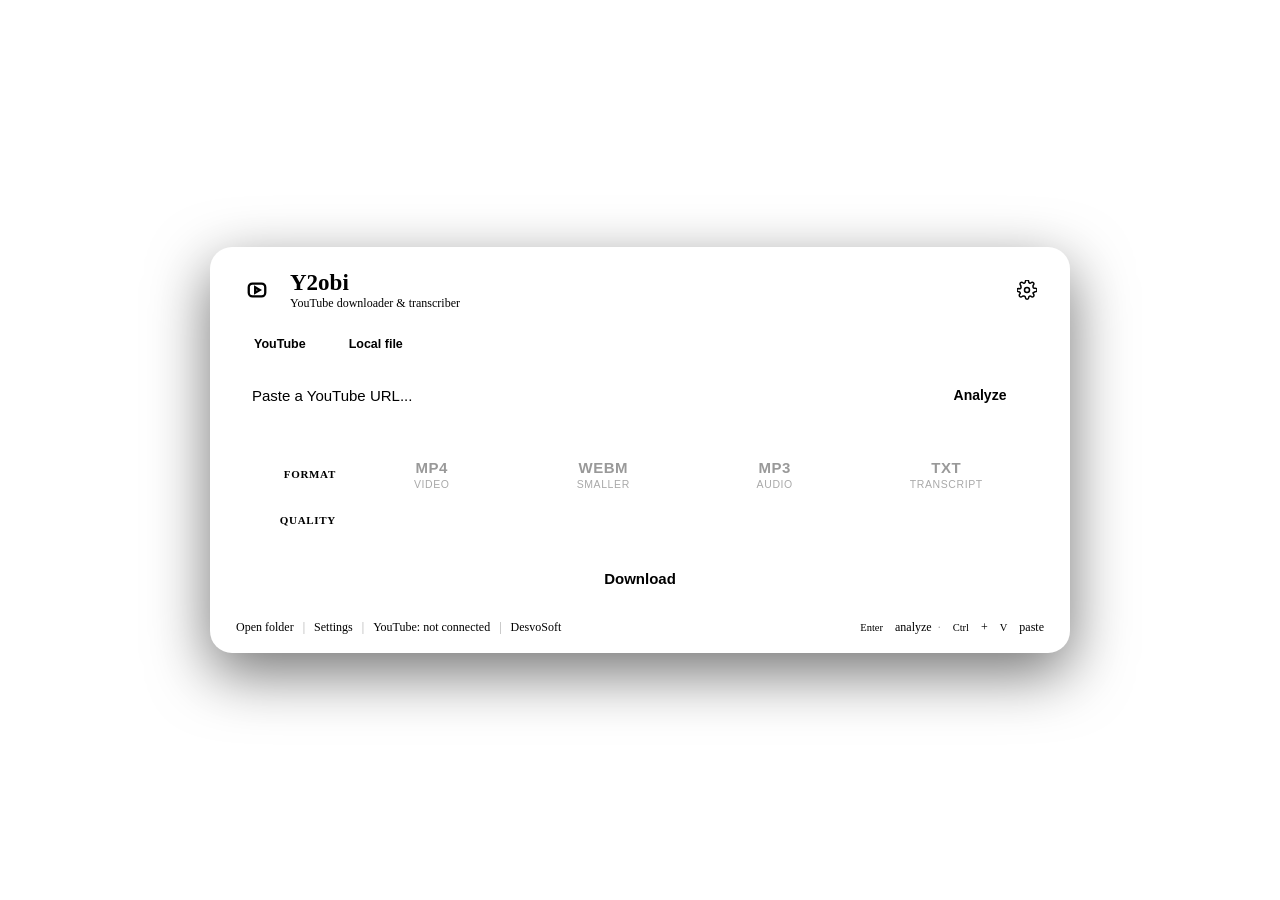
==== desktop/index.html @ 60205e57 "fix: a finished progress bar kept marching at 100% The striped and animated classes sat on the eleme" ====
<!DOCTYPE html>
<html lang="en" data-theme="dark">
<head>
<meta charset="UTF-8">
<meta name="viewport" content="width=device-width, initial-scale=1.0">
<!-- The session token rides in the page URL, so no request may carry a
     Referer — thumbnails are fetched straight from Google's CDN. -->
<meta name="referrer" content="no-referrer">
<title>Y2obi</title>
<link rel="icon" type="image/svg+xml" href="/static/icon.svg">
<link rel="stylesheet" href="/static/vitra/vitra.min.css">
<style>
  /* ---------------------------------------------------------------------
     Theme bridge.

     Vitra ships light themes (light, pastel) and dark ones (dark, neon,
     ocean, emerald) behind the same variable names, so anything hardcoded
     here breaks half of them — the page used to paint a near-black panel
     under Vitra's dark pastel text, which came out at ~1.3:1.

     Rules that keep every theme readable:
       - surfaces derive from --vitra-color-bg / --vitra-color-text-primary,
         never from a literal colour;
       - text on an accent fill uses --on-accent, not #fff;
       - --vitra-color-text-tertiary is never used for text that carries
         meaning (it is 60% alpha in pastel, ~2.4:1) — use --faint instead.
     --------------------------------------------------------------------- */
  :root {
    --panel-bg:  color-mix(in srgb, var(--vitra-color-bg) 62%, transparent);
    --panel-bd:  color-mix(in srgb, var(--vitra-color-text-primary) 14%, transparent);
    --panel-sh:  0 20px 60px rgba(0,0,0,.55);
    --card-bg:   color-mix(in srgb, var(--vitra-color-text-primary) 6%, transparent);
    --card-bd:   color-mix(in srgb, var(--vitra-color-text-primary) 12%, transparent);
    --field-bg:  color-mix(in srgb, var(--vitra-color-bg) 55%, transparent);
    --faint:     color-mix(in srgb, var(--vitra-color-text-primary) 62%, transparent);
    --on-accent: var(--vitra-color-text-inverse);
    --ok-fg:  #2ced8c; --ok-bg:  rgba(16,183,99,.16);  --ok-bd:  rgba(16,183,99,.35);
    --bad-fg: #f37272; --bad-bg: rgba(239,67,67,.14);  --bad-bd: rgba(239,67,67,.32);
    --fx-op: .55;
  }
  /* Light themes: white-on-accent drops to ~3:1, so accent fills take dark
     ink, and the status colours need real contrast against a white sheet. */
  [data-theme="pastel"], [data-theme="light"] {
    --panel-sh:  0 20px 50px rgba(60,30,60,.16);
    --on-accent: hsl(var(--vitra-color-accent-h) 85% 10%);
    --ok-fg:  #0a7040; --ok-bg:  rgba(16,183,99,.14); --ok-bd:  rgba(16,183,99,.4);
    --bad-fg: #b02020; --bad-bg: rgba(239,67,67,.1);  --bad-bd: rgba(239,67,67,.3);
    --fx-op: .3;
  }

  *, *::before, *::after { box-sizing: border-box; }
  html, body { height: 100%; margin: 0; }

  /* --- focus -------------------------------------------------------------
     Every control has to be reachable and *visibly* reachable by keyboard.
     :focus-visible rather than :focus so a mouse click does not leave a ring
     behind. The chips draw the ring as a box-shadow because they are already
     using their border to signal selection. */
  :focus-visible { outline: 2px solid var(--vitra-color-accent); outline-offset: 2px; }
  .q-chip:focus-visible, .fmt-chip:focus-visible, .src-tab:focus-visible,
  .mini-btn:focus-visible, .res-btn:focus-visible, .btn-go:focus-visible,
  .analyze-btn:focus-visible, .btn-cancel:focus-visible,
  .cookie-badge:focus-visible, .footer-link:focus-visible {
    outline: none;
    box-shadow: 0 0 0 3px color-mix(in srgb, var(--vitra-color-accent) 45%, transparent);
    border-color: var(--vitra-color-accent);
  }
  /* The theme dots are solid colour swatches, so an accent ring can vanish
     against the swatch itself — use the text colour, which always contrasts. */
  .theme-chip:focus-visible {
    outline: 2px solid var(--vitra-color-text-primary); outline-offset: 3px;
  }
  body {
    display: flex; align-items: center; justify-content: center;
    padding: 22px; overflow: auto;
    background: var(--vitra-color-bg);
    color: var(--vitra-color-text-primary);
  }

  /* Decoration layer — behind the panel, so particles stop landing on text. */
  #fxLayer { position: fixed; inset: 0; z-index: 0; pointer-events: none; overflow: hidden; }
  .vitra-gradient-bg { position: fixed; inset: 0; z-index: -1; opacity: var(--fx-op); }
  .vitra-glow-orb { z-index: 0; }

  @keyframes particle-drift {
    0%   { transform: translate(0,0) scale(1); opacity: .5; }
    25%  { transform: translate(30px,-40px) scale(1.15); opacity: .9; }
    50%  { transform: translate(-20px,-70px) scale(0.9); opacity: .6; }
    75%  { transform: translate(-40px,-30px) scale(1.1); opacity: .85; }
    100% { transform: translate(0,0) scale(1); opacity: .5; }
  }
  /* The decoration is the first thing that gives up. 78 nodes each running an
     infinite animation are free while the app is idle and are not free while
     whisper holds every core -- which is exactly when the user is watching the
     progress bar and cares whether it moves smoothly. Pausing beats removing:
     a paused animation stops ticking, and nothing has to be respawned after. */
  #fxLayer.paused .vitra-particle { animation-play-state: paused; }

  /* Asked the OS, not guessed. Someone who set "show animations" off did so for
     a reason, and a drifting particle field is the definition of decorative. */
  @media (prefers-reduced-motion: reduce) {
    #fxLayer { display: none; }
    *, *::before, *::after {
      animation-duration: 1ms !important;
      animation-iteration-count: 1 !important;
      transition-duration: 1ms !important;
    }
  }
  #fxLayer .vitra-particle {
    animation: particle-drift var(--vitra-particle-speed) ease-in-out infinite;
    animation-delay: calc(var(--i, 0) * -0.3s);
  }

  .app-wrap {
    position: relative; z-index: 1; margin: auto;
    width: 860px; max-width: 100%;
    background: var(--panel-bg);
    border: 1px solid var(--panel-bd);
    border-radius: 22px; padding: 22px 26px 18px;
    -webkit-backdrop-filter: blur(16px); backdrop-filter: blur(16px);
    box-shadow: var(--panel-sh);
  }

  /* --- header ---------------------------------------------------------- */
  .app-header { display: flex; align-items: center; justify-content: space-between; gap: 16px; margin-bottom: 18px; }
  .logo-group { display: flex; align-items: center; gap: 12px; }
  .logo-icon {
    width: 42px; height: 42px; border-radius: 12px;
    background: linear-gradient(135deg, var(--vitra-color-accent), #7c4dff);
    display: flex; align-items: center; justify-content: center;
    color: var(--on-accent); flex-shrink: 0;
  }
  .logo-text { font-size: 23px; font-weight: 800; margin: 0; line-height: 1.15; }
  .logo-sub  { font-size: 12px; color: var(--faint); margin: 0; }

  .header-right { display: flex; align-items: center; gap: 14px; }
  .theme-picker { display: flex; gap: 7px; }
  .theme-chip {
    width: 22px; height: 22px; border-radius: 50%; padding: 0;
    border: 2px solid transparent; cursor: pointer;
    transition: transform .2s ease, border-color .2s ease;
    box-shadow: 0 0 0 1px var(--card-bd);
  }
  .theme-chip:hover { transform: scale(1.18); }
  .theme-chip.active { border-color: var(--vitra-color-text-primary); }
  .theme-chip[data-theme="dark"]    { background: #1a1a2e; }
  .theme-chip[data-theme="neon"]    { background: #00ffff; }
  .theme-chip[data-theme="ocean"]   { background: #0088ff; }
  .theme-chip[data-theme="emerald"] { background: #00cc88; }
  .theme-chip[data-theme="pastel"]  { background: #ffb6c1; }
  .theme-chip[data-theme="light"]   { background: #f2f5f6; }

  .icon-btn {
    width: 34px; height: 34px; border-radius: 10px; padding: 0; cursor: pointer;
    display: flex; align-items: center; justify-content: center;
    background: var(--field-bg); color: var(--vitra-color-text-secondary);
    border: 1px solid var(--card-bd); transition: color .2s, border-color .2s;
  }
  .icon-btn:hover { border-color: var(--vitra-color-accent); color: var(--vitra-color-accent); }

  .set-section { margin-bottom: 20px; }
  .set-section h4 {
    margin: 0 0 9px; font-size: 11px; font-weight: 700; letter-spacing: .7px;
    text-transform: uppercase; color: var(--vitra-color-text-secondary);
  }
  .set-section .models-sub { margin-bottom: 10px; }
  .set-section .theme-picker { gap: 9px; }
  .set-section .theme-chip { width: 26px; height: 26px; }

  .cookie-badge {
    font-size: 11px; font-weight: 600; padding: 5px 11px; border-radius: 8px;
    cursor: pointer; white-space: nowrap;
    background: var(--bad-bg); color: var(--bad-fg); border: 1px solid var(--bad-bd);
    transition: filter .2s;
  }
  .cookie-badge.loaded { background: var(--ok-bg); color: var(--ok-fg); border-color: var(--ok-bd); }
  .cookie-badge:hover { filter: brightness(1.15); }

  /* --- source switch ----------------------------------------------------- */
  .source-tabs { display: flex; gap: 7px; margin-bottom: 12px; }
  .src-tab {
    padding: 8px 18px; border-radius: 10px; font-size: 12.5px; font-weight: 700;
    cursor: pointer; background: var(--field-bg);
    color: var(--vitra-color-text-secondary); border: 1px solid var(--card-bd);
    transition: background .2s, color .2s, border-color .2s;
  }
  .src-tab:hover { border-color: var(--vitra-color-accent); color: var(--vitra-color-accent); }
  .src-tab.active {
    background: color-mix(in srgb, var(--vitra-color-accent) 18%, transparent);
    border-color: var(--vitra-color-accent); color: var(--vitra-color-accent);
  }

  .file-row { display: none; grid-template-columns: 1fr auto; gap: 10px; margin-bottom: 14px; }
  .file-row.visible { display: grid; }
  .file-name {
    height: 48px; display: flex; align-items: center; gap: 10px; padding: 0 16px;
    border: 1px solid var(--card-bd); border-radius: 12px; background: var(--field-bg);
    font-size: 14px; color: var(--vitra-color-text-primary);
    overflow: hidden; white-space: nowrap; text-overflow: ellipsis;
  }
  .file-name.empty { color: var(--faint); }

  /* --- url row ---------------------------------------------------------- */
  .url-row { display: grid; grid-template-columns: 1fr auto; gap: 10px; margin-bottom: 14px; }
  .url-row.hidden { display: none; }
  .url-row input {
    width: 100%; min-width: 0; height: 48px; padding: 0 16px;
    border: 1px solid var(--card-bd); border-radius: 12px;
    background: var(--field-bg); color: var(--vitra-color-text-primary);
    font-size: 15px; outline: none;
    transition: border-color .2s ease, box-shadow .2s ease;
  }
  .url-row input:focus {
    border-color: var(--vitra-color-accent);
    box-shadow: 0 0 0 3px color-mix(in srgb, var(--vitra-color-accent) 24%, transparent);
  }
  .url-row input::placeholder { color: var(--faint); }
  .url-row .analyze-btn {
    height: 48px; min-width: 128px; border-radius: 12px; font-size: 14px; font-weight: 600;
    background: var(--card-bg); color: var(--vitra-color-text-primary);
    border: 1px solid var(--card-bd);
  }
  .url-row .analyze-btn:hover:not(:disabled) { border-color: var(--vitra-color-accent); color: var(--vitra-color-accent); }
  .url-row .analyze-btn:disabled { opacity: .55; }

  /* --- surfaces --------------------------------------------------------- */
  .panel {
    background: var(--card-bg); border: 1px solid var(--card-bd);
    border-radius: 14px; margin-bottom: 12px;
  }

  .info-card { display: none; overflow: hidden; }
  .info-card.visible { display: block; }
  .info-inner { display: flex; gap: 16px; padding: 14px; }
  .thumb-wrap {
    width: 176px; height: 99px; border-radius: 10px; overflow: hidden;
    background: var(--field-bg); flex-shrink: 0;
  }
  .thumb-wrap img { width: 100%; height: 100%; object-fit: cover; display: block; }
  .thumb-placeholder {
    width: 100%; height: 100%; display: flex; align-items: center; justify-content: center;
    flex-direction: column; gap: 6px; font-size: 12px; color: var(--faint);
  }
  .thumb-ext { font-size: 11px; font-weight: 700; letter-spacing: 1px; }
  .info-body { flex: 1; min-width: 0; display: flex; flex-direction: column; justify-content: center; gap: 5px; }
  .info-body .title {
    font-size: 16px; font-weight: 700; line-height: 1.35; color: var(--vitra-color-text-primary);
    display: -webkit-box; -webkit-line-clamp: 2; -webkit-box-orient: vertical; overflow: hidden;
  }
  .info-body .channel { font-size: 13px; color: var(--vitra-color-text-secondary); font-weight: 600; }
  .info-body .meta    { font-size: 12.5px; color: var(--faint); }

  /* --- options ---------------------------------------------------------- */
  .options { padding: 14px 16px; display: flex; flex-direction: column; gap: 12px; }
  .opt-row { display: grid; grid-template-columns: 84px 1fr; gap: 14px; align-items: center; }
  .opt-row.hidden { display: none; }
  .opt-label {
    font-size: 11px; font-weight: 700; letter-spacing: .7px; text-transform: uppercase;
    color: var(--vitra-color-text-secondary); text-align: right; line-height: 1.3;
  }
  .opt-note { grid-column: 2; font-size: 11.5px; color: var(--faint); line-height: 1.45; margin-top: -4px; }

  .chip-set { display: flex; flex-wrap: wrap; gap: 6px; }
  .q-chip {
    padding: 5px 13px; border-radius: 20px; font-size: 12px; font-weight: 600;
    border: 1px solid var(--card-bd); background: var(--field-bg);
    color: var(--vitra-color-text-secondary); cursor: pointer;
    transition: background .2s, color .2s, border-color .2s; user-select: none;
  }
  .q-chip:hover { border-color: var(--vitra-color-accent); color: var(--vitra-color-accent); }
  .q-chip.active {
    background: var(--vitra-color-accent); border-color: var(--vitra-color-accent);
    color: var(--on-accent);
  }
  .q-chip .chip-note { opacity: .8; font-weight: 500; }
  .chip-set.locked .q-chip { pointer-events: none; opacity: .5; }

  .format-row { display: grid; grid-template-columns: repeat(4, 1fr); gap: 8px; }
  .fmt-chip {
    height: 54px; border-radius: 12px;
    border: 1.5px solid var(--card-bd); background: var(--field-bg);
    color: var(--vitra-color-text-secondary); cursor: pointer;
    transition: background .2s, color .2s, border-color .2s;
    display: flex; flex-direction: column; align-items: center; justify-content: center;
    gap: 2px; user-select: none; padding: 0;
  }
  .fmt-chip:hover:not(:disabled) { border-color: var(--vitra-color-accent); color: var(--vitra-color-accent); }
  .fmt-chip.active {
    background: color-mix(in srgb, var(--vitra-color-accent) 18%, transparent);
    border-color: var(--vitra-color-accent); color: var(--vitra-color-accent);
  }
  .fmt-chip .fmt-ext  { font-size: 15px; font-weight: 800; letter-spacing: .5px; }
  .fmt-chip .fmt-desc { font-size: 10.5px; text-transform: uppercase; letter-spacing: .6px; opacity: .85; }
  .fmt-chip:disabled  { opacity: .4; cursor: default; }

  /* --- actions ---------------------------------------------------------- */
  .actions-row { display: flex; gap: 10px; margin-bottom: 12px; }
  .actions-row .btn-go {
    flex: 1; height: 50px; border-radius: 12px; font-size: 15px; font-weight: 700;
    background: var(--vitra-color-accent); color: var(--on-accent); border: none;
  }
  /* Disabled must not just be a faded accent fill — at 45% on a dark sheet it
     still reads as a live button. */
  .actions-row .btn-go:disabled {
    background: var(--field-bg); color: var(--faint);
    border: 1px solid var(--card-bd); cursor: default;
  }
  /* Cancel only exists while something is running — a permanently greyed-out
     button next to Download reads as broken. */
  .actions-row .btn-cancel { display: none; flex: 0 0 120px; height: 50px; border-radius: 12px; font-weight: 600;
    background: var(--bad-bg); color: var(--bad-fg); border: 1px solid var(--bad-bd); }
  .actions-row.busy .btn-cancel { display: block; }

  /* --- progress --------------------------------------------------------- */
  .progress-card { display: none; padding: 12px 16px 14px; }
  .progress-card.visible { display: block; }
  .progress-card .vitra-progress-value { color: var(--vitra-color-text-primary); font-weight: 700; }
  .progress-stats { display: flex; margin-top: 6px; font-size: 12.5px; align-items: center; gap: 10px; }
  .progress-stats .status { flex: 1; color: var(--vitra-color-text-secondary); }
  .progress-stats .speed-eta { color: var(--faint); font-size: 12px; white-space: nowrap; }
  /* A full bar whose stripes keep marching reads as "still working". The
     striped/animated classes are added by JS while a job runs and taken off the
     moment it finishes, and the finished bar goes solid green so 100% and done
     are the same picture. */
  .progress-card.done .vitra-progress-bar { background: var(--ok-fg); }
  .progress-card.done .vitra-progress-value { color: var(--ok-fg); }
  .result-row { display: none; gap: 8px; margin-top: 12px; }
  .result-row.visible { display: flex; }
  .res-btn {
    height: 36px; padding: 0 16px; border-radius: 10px;
    font-size: 12.5px; font-weight: 600; cursor: pointer;
    background: var(--field-bg); color: var(--vitra-color-text-primary);
    border: 1px solid var(--card-bd);
  }
  .res-btn:hover { border-color: var(--vitra-color-accent); color: var(--vitra-color-accent); }

  /* --- footer ----------------------------------------------------------- */
  .footer {
    display: flex; justify-content: space-between; align-items: center; gap: 12px;
    font-size: 12px; color: var(--faint); padding-top: 4px;
  }
  .footer-left { display: flex; align-items: center; gap: 9px; }
  .footer-link {
    color: var(--faint); text-decoration: none; transition: color .2s; cursor: pointer;
    background: none; border: none; padding: 0; font: inherit;
  }
  .footer-link:hover { color: var(--vitra-color-accent); }
  .footer-sep { opacity: .35; }
  .footer-link.ok { color: var(--ok-fg); }
  .btn-details {
    background: var(--field-bg); color: var(--vitra-color-text-secondary);
    border: 1px solid var(--card-bd); border-radius: 7px;
    padding: 3px 10px; cursor: pointer; font-size: 11px;
  }
  .details-group { display: flex; align-items: center; gap: 9px; }
  .kbd-hint { display: flex; align-items: center; gap: 6px; }
  .kbd-hint kbd {
    padding: 2px 6px; border-radius: 5px;
    background: var(--field-bg); border: 1px solid var(--card-bd);
    color: var(--vitra-color-text-secondary); font-size: 10.5px; font-family: inherit;
  }

  .error-msg {
    background: var(--bad-bg); border: 1px solid var(--bad-bd);
    border-radius: 12px; padding: 11px 15px; margin-bottom: 12px;
    font-size: 13px; color: var(--bad-fg); display: none; word-break: break-word;
  }
  .error-msg.visible { display: block; }
  .error-actions { display: none; flex-wrap: wrap; gap: 7px; margin-top: 11px; }
  .error-actions.visible { display: flex; }
  .error-actions .fix-btn {
    height: 32px; padding: 0 14px; border-radius: 9px; cursor: pointer;
    font-size: 12.5px; font-weight: 700; font-family: inherit;
    background: var(--vitra-color-accent); color: var(--on-accent); border: none;
  }
  .error-actions .fix-btn.ghost {
    background: transparent; color: var(--bad-fg); border: 1px solid var(--bad-bd);
  }
  .error-actions .fix-btn:disabled { opacity: .55; cursor: default; }
  .error-hint { flex-basis: 100%; font-size: 11.5px; color: var(--faint); line-height: 1.45; }

  .toast {
    position: fixed; bottom: 26px; left: 50%; transform: translateX(-50%);
    background: var(--vitra-color-bg); color: var(--vitra-color-text-primary);
    padding: 11px 22px; border-radius: 12px; font-size: 13px;
    opacity: 0; transition: opacity .35s ease; pointer-events: none;
    border: 1px solid var(--card-bd); box-shadow: var(--panel-sh); z-index: 100;
  }
  .toast.show { opacity: 1; }

  .cookie-menu {
    position: fixed; top: 50%; left: 50%; transform: translate(-50%,-50%);
    background: var(--vitra-color-bg); border: 1px solid var(--card-bd);
    border-radius: 14px; padding: 18px; z-index: 9999; min-width: 280px;
    box-shadow: var(--panel-sh);
  }
  .cookie-menu h3 {
    margin: 0 0 12px; font-size: 11px; letter-spacing: .7px; text-transform: uppercase;
    color: var(--vitra-color-text-secondary); text-align: center; font-weight: 700;
  }
  .cookie-menu .menu-list { display: flex; flex-direction: column; gap: 8px; }
  .cookie-menu button {
    height: 38px; border-radius: 10px; font-size: 13px; font-weight: 600; cursor: pointer;
    background: var(--field-bg); color: var(--vitra-color-text-primary);
    border: 1px solid var(--card-bd);
  }
  .cookie-menu button:hover { border-color: var(--vitra-color-accent); color: var(--vitra-color-accent); }
  .cookie-menu button.primary { background: var(--vitra-color-accent); color: var(--on-accent); border-color: transparent; }
  .cookie-menu .menu-note { font-size: 11px; color: var(--faint); margin-top: 12px; text-align: center; line-height: 1.45; }

  /* --- first-run onboarding --------------------------------------------- */
  .ob-lead { font-size: 13px; color: var(--vitra-color-text-secondary); line-height: 1.55; margin-bottom: 16px; }
  .ob-step { margin-bottom: 16px; }
  .ob-step h4 {
    margin: 0 0 8px; font-size: 11px; font-weight: 700; letter-spacing: .7px;
    text-transform: uppercase; color: var(--vitra-color-text-secondary);
  }
  .ob-note { font-size: 11.5px; color: var(--faint); line-height: 1.5; margin-top: 8px; }
  .ob-actions { display: flex; gap: 8px; justify-content: flex-end; margin-top: 18px; }
  .ob-actions .mini-btn { height: 36px; padding: 0 18px; font-size: 13px; }
  .opt-card {
    display: flex; align-items: center; gap: 10px; padding: 11px 13px;
    border: 1px solid var(--card-bd); border-radius: 11px; background: var(--field-bg);
    cursor: pointer; margin-bottom: 7px; text-align: left; width: 100%;
    color: var(--vitra-color-text-primary); font: inherit;
  }
  .opt-card:hover:not(:disabled) { border-color: var(--vitra-color-accent); }
  .opt-card.sel { border-color: var(--vitra-color-accent); background: color-mix(in srgb, var(--vitra-color-accent) 12%, transparent); }
  .opt-card:disabled { opacity: .55; cursor: default; }
  /* Both are spans so the whole card can stay a <button>; without display:block
     the title and the description run together on one line. */
  .opt-card .oc-main { flex: 1; min-width: 0; }
  .opt-card .oc-title { display: block; font-size: 13.5px; font-weight: 700; }
  .opt-card .oc-sub { display: block; font-size: 11.5px; color: var(--faint); margin-top: 3px; line-height: 1.45; }
  .opt-card .oc-mark {
    width: 16px; height: 16px; border-radius: 50%; flex-shrink: 0;
    border: 2px solid var(--card-bd);
  }
  .opt-card.sel .oc-mark { border-color: var(--vitra-color-accent); background: var(--vitra-color-accent); }

  /* --- models panel ------------------------------------------------------ */
  .modal-backdrop {
    position: fixed; inset: 0; z-index: 9998;
    background: color-mix(in srgb, var(--vitra-color-bg) 70%, transparent);
    -webkit-backdrop-filter: blur(3px); backdrop-filter: blur(3px);
  }
  .models-panel {
    position: fixed; top: 50%; left: 50%; transform: translate(-50%,-50%);
    z-index: 9999; width: 560px; max-width: 92vw; max-height: 86vh; overflow: auto;
    background: var(--vitra-color-bg); border: 1px solid var(--card-bd);
    border-radius: 16px; padding: 20px; box-shadow: var(--panel-sh);
  }
  .models-head { display: flex; align-items: baseline; justify-content: space-between; gap: 12px; margin-bottom: 6px; }
  .models-head h3 { margin: 0; font-size: 15px; font-weight: 800; }
  .models-sub { font-size: 11.5px; color: var(--faint); line-height: 1.5; margin-bottom: 14px; }
  .models-sub code { color: var(--vitra-color-text-secondary); font-size: 11px; word-break: break-all; }
  .model-item {
    display: grid; grid-template-columns: 1fr auto; gap: 10px; align-items: center;
    padding: 11px 13px; border: 1px solid var(--card-bd); border-radius: 11px;
    background: var(--field-bg); margin-bottom: 8px;
  }
  .model-item.is-default { border-color: var(--vitra-color-accent); }
  .model-title { font-size: 13.5px; font-weight: 700; display: flex; align-items: center; gap: 8px; }
  .model-meta { font-size: 11.5px; color: var(--faint); margin-top: 3px; }
  .model-actions { display: flex; gap: 6px; align-items: center; }
  .mini-btn {
    height: 30px; padding: 0 12px; border-radius: 8px; font-size: 11.5px; font-weight: 600;
    cursor: pointer; background: var(--card-bg); color: var(--vitra-color-text-primary);
    border: 1px solid var(--card-bd); white-space: nowrap;
  }
  .mini-btn:hover:not(:disabled) { border-color: var(--vitra-color-accent); color: var(--vitra-color-accent); }
  .mini-btn:disabled { opacity: .5; cursor: default; }
  .mini-btn.danger { color: var(--bad-fg); border-color: var(--bad-bd); }
  .mini-btn.primary { background: var(--vitra-color-accent); color: var(--on-accent); border-color: transparent; }
  .tag {
    font-size: 9.5px; font-weight: 700; letter-spacing: .5px; text-transform: uppercase;
    padding: 2px 7px; border-radius: 20px;
    background: var(--ok-bg); color: var(--ok-fg); border: 1px solid var(--ok-bd);
  }
  .model-pct { font-size: 12px; font-weight: 700; color: var(--vitra-color-accent); min-width: 38px; text-align: right; }
  .tag.muted { background: var(--card-bg); color: var(--faint); border-color: var(--card-bd); }
  .gpu-pick { margin: -2px 0 8px; padding: 0 2px; }
  .gpu-pick-label { display: block; font-size: 11px; color: var(--faint); margin-bottom: 6px; }
  .model-bar { grid-column: 1 / -1; height: 5px; border-radius: 3px; background: var(--card-bg); overflow: hidden; }
  .model-bar > div { height: 100%; width: 0; background: var(--vitra-color-accent); transition: width .3s; }

  /* Vitra's glass card is a fixed white wash — invisible on light themes. */
  .vitra-card-glass { background: var(--card-bg); border-color: var(--card-bd); }

  @media (max-width: 720px) {
    .app-wrap { padding: 18px 16px 14px; }
    .opt-row { grid-template-columns: 1fr; gap: 6px; }
    .opt-label { text-align: left; }
    .opt-note { grid-column: 1; }
    /* Shrink the thumbnail rather than stacking it — a full-width thumb costs
       more vertical room than the whole options panel at the minimum size. */
    .thumb-wrap { width: 128px; height: 72px; }
    .info-body .title { font-size: 15px; }
  }
</style>
</head>
<body>

<div class="vitra-gradient-bg"></div>
<div id="fxLayer">
  <div class="vitra-glow-orb vitra-glow-orb-1" style="top:-10%;left:-5%"></div>
  <div class="vitra-glow-orb vitra-glow-orb-2" style="bottom:-15%;right:-5%"></div>
  <div class="vitra-glow-orb vitra-glow-orb-3" style="top:40%;left:60%"></div>
</div>

<div class="app-wrap">

  <div class="app-header">
    <div class="logo-group">
      <div class="logo-icon">
        <svg width="22" height="22" viewBox="0 0 24 24" fill="none" stroke="currentColor" stroke-width="2.5" stroke-linecap="round">
          <path d="M10 9l5 3-5 3V9z"/><rect x="3" y="5" width="18" height="14" rx="4"/>
        </svg>
      </div>
      <div>
        <h1 class="logo-text vitra-gradient-text">Y2obi</h1>
        <p class="logo-sub">YouTube downloader &amp; transcriber</p>
      </div>
    </div>
    <div class="header-right">
      <button type="button" id="settingsBtn" class="icon-btn" title="Settings" aria-label="Settings">
        <svg width="20" height="20" viewBox="0 0 24 24" fill="none" stroke="currentColor"
             stroke-width="1.8" stroke-linecap="round" stroke-linejoin="round">
          <circle cx="12" cy="12" r="3"/>
          <path d="M19.4 15a1.65 1.65 0 00.33 1.82l.06.06a2 2 0 11-2.83 2.83l-.06-.06a1.65 1.65 0 00-1.82-.33 1.65 1.65 0 00-1 1.51V21a2 2 0 11-4 0v-.09A1.65 1.65 0 008 19.4a1.65 1.65 0 00-1.82.33l-.06.06a2 2 0 11-2.83-2.83l.06-.06a1.65 1.65 0 00.33-1.82 1.65 1.65 0 00-1.51-1H2a2 2 0 110-4h.09A1.65 1.65 0 004.6 8a1.65 1.65 0 00-.33-1.82l-.06-.06a2 2 0 112.83-2.83l.06.06a1.65 1.65 0 001.82.33H9a1.65 1.65 0 001-1.51V2a2 2 0 114 0v.09a1.65 1.65 0 001 1.51 1.65 1.65 0 001.82-.33l.06-.06a2 2 0 112.83 2.83l-.06.06a1.65 1.65 0 00-.33 1.82V9a1.65 1.65 0 001.51 1H22a2 2 0 110 4h-.09a1.65 1.65 0 00-1.51 1z"/>
        </svg>
      </button>
      <input type="file" id="cookieInput" accept=".txt" style="display:none">
    </div>
  </div>

  <div class="source-tabs" id="sourceTabs" role="tablist" aria-label="Source">
    <button class="src-tab active" data-src="url">YouTube</button>
    <button class="src-tab" data-src="file" id="srcFileTab">Local file</button>
  </div>

  <div class="url-row" id="urlRow">
    <input id="urlInput" type="text" placeholder="Paste a YouTube URL..." autofocus>
    <button class="analyze-btn" id="analyzeBtn">Analyze</button>
  </div>

  <div class="file-row" id="fileRow">
    <div class="file-name empty" id="fileName">No file chosen</div>
    <button class="analyze-btn" id="pickFileBtn">Choose file...</button>
  </div>

  <div id="errorMsg" class="error-msg">
    <span id="errorText"></span>
    <div class="error-actions" id="errorActions"></div>
  </div>

  <div id="infoCard" class="panel info-card">
    <div class="info-inner">
      <div class="thumb-wrap">
        <div class="thumb-placeholder" id="thumbPlaceholder">No thumbnail</div>
        <img id="thumbImg" src="" alt="" loading="lazy" style="display:none">
      </div>
      <div class="info-body">
        <div class="title"   id="titleText">No video analyzed</div>
        <div class="channel" id="channelText"></div>
        <div class="meta"    id="metaText"></div>
      </div>
    </div>
  </div>

  <div class="panel options">
    <div class="opt-row">
      <span class="opt-label">Format</span>
      <div class="format-row" role="radiogroup" aria-label="Format">
        <button class="fmt-chip active" id="fmtMp4" disabled>
          <span class="fmt-ext">MP4</span><span class="fmt-desc">Video</span>
        </button>
        <button class="fmt-chip" id="fmtWebm" disabled>
          <span class="fmt-ext">WEBM</span><span class="fmt-desc">Smaller</span>
        </button>
        <button class="fmt-chip" id="fmtMp3" disabled>
          <span class="fmt-ext">MP3</span><span class="fmt-desc">Audio</span>
        </button>
        <button class="fmt-chip" id="fmtTxt" disabled>
          <span class="fmt-ext">TXT</span><span class="fmt-desc">Transcript</span>
        </button>
      </div>
    </div>

    <div class="opt-row" id="qualityRow">
      <span class="opt-label">Quality</span>
      <div class="chip-set" id="qualityChips" role="radiogroup" aria-label="Quality"></div>
    </div>

    <div class="opt-row hidden" id="modelRow">
      <span class="opt-label">Accuracy</span>
      <div class="chip-set" id="modelChips" role="radiogroup" aria-label="Accuracy"></div>
    </div>

    <div class="opt-row hidden" id="langRow">
      <span class="opt-label">Language</span>
      <div class="chip-set" id="langChips" role="radiogroup" aria-label="Language"></div>
    </div>

    <div class="opt-row hidden" id="tsRow">
      <span class="opt-label">Timestamps</span>
      <div class="chip-set" id="tsChips" role="radiogroup" aria-label="Timestamps"></div>
      <div class="opt-note" id="transcriptHint"></div>
    </div>
  </div>

  <div class="actions-row" id="actionsRow">
    <button class="btn-go" id="downloadBtn" disabled>Download</button>
    <button class="btn-cancel" id="cancelBtn">Cancel</button>
  </div>

  <div id="progressCard" class="panel progress-card">
    <div class="vitra-progress-container">
      <div class="vitra-progress vitra-progress-lg">
        <div class="vitra-progress-bar" id="barFill" style="width:0%"></div>
      </div>
      <span class="vitra-progress-value" id="pctText"></span>
    </div>
    <div class="progress-stats">
      <span class="status" id="statusText">Ready</span>
      <span class="speed-eta" id="speedText"></span>
    </div>
    <div class="result-row" id="resultRow">
      <button class="res-btn" id="openFileBtn">Open file</button>
      <button class="res-btn" id="revealBtn">Show in folder</button>
    </div>
  </div>

  <div class="footer">
    <div class="footer-left">
      <button type="button" class="footer-link" id="openFolderLink" title="Open downloads folder">Open folder</button>
      <span class="footer-sep">|</span>
      <button type="button" class="footer-link" id="settingsLink" title="Settings">Settings</button>
      <span class="footer-sep">|</span>
      <button type="button" class="footer-link" id="cookieLink">YouTube: not connected</button>
      <span class="footer-sep">|</span>
      <a class="footer-link" href="https://github.com/DesvoSoft" target="_blank">DesvoSoft</a>
      <span class="details-group" id="detailsGroup" style="display:none">
        <span class="footer-sep">|</span>
        <button id="detailsBtn" class="btn-details">Details</button>
      </span>
    </div>
    <div class="kbd-hint" id="kbdHint"><kbd>Enter</kbd> analyze <span class="footer-sep">·</span> <kbd>Ctrl</kbd>+<kbd>V</kbd> paste</div>
  </div>

</div>

<div id="toast" class="toast"></div>

<script src="/static/vitra/vitra.min.js"></script>
<script>
document.addEventListener('DOMContentLoaded', () => {
  Vitra.theme.init({ defaultTheme: 'dark', persist: true });
  // Particles live behind the panel: spawning them inside .app-wrap put drifting
  // dots on top of the title and progress text.
  const REDUCED_MOTION = window.matchMedia
    && window.matchMedia('(prefers-reduced-motion: reduce)').matches;
  const _pc = { container: '#fxLayer' };
  // All three shades derive from the accent. They used to be the accent plus a
  // literal purple and a literal pink, which looked deliberate only on the theme
  // they were picked against.
  // Not spawned at all under reduced motion: the CSS hides the layer, but 78
  // nodes the compositor still has to consider is a cost with nothing to show
  // for it.
  if (!REDUCED_MOTION) {
    Vitra.particles.spawn(34, { ..._pc, color: 'var(--vitra-color-accent)', size: 5 });
    Vitra.particles.spawn(26, { ..._pc, color: 'var(--fx-2)', size: 4 });
    Vitra.particles.spawn(18, { ..._pc, color: 'var(--fx-3)', size: 3 });
    document.querySelectorAll('#fxLayer .vitra-particle').forEach(p => {
      p.style.animationDuration = (5 + Math.random() * 8) + 's';
      p.style.animationDelay   = -(Math.random() * 10) + 's';
    });
  }


  // Per-session token, handed over in the page URL by main.py. Every /api/ call
  // must carry it; without it the server answers 403.
  const TOKEN = new URLSearchParams(location.search).get('t') || '';
  function api(path, opts = {}) {
    const headers = Object.assign({}, opts.headers, { 'X-Y2obi-Token': TOKEN });
    return fetch(path, Object.assign({}, opts, { headers }));
  }

  const $ = id => document.getElementById(id);
  const URL_INPUT    = $('urlInput');
  const ANALYZE_BTN  = $('analyzeBtn');
  const ERROR_MSG    = $('errorMsg');
  const ERROR_TEXT   = $('errorText');
  const ERROR_ACTIONS= $('errorActions');
  const INFO_CARD    = $('infoCard');
  const THUMB_PH     = $('thumbPlaceholder');
  const THUMB_IMG    = $('thumbImg');
  const TITLE_TEXT   = $('titleText');
  const CHANNEL_TEXT = $('channelText');
  const META_TEXT    = $('metaText');
  const QUALITY_ROW  = $('qualityRow');
  const QUALITY_CHIPS= $('qualityChips');
  const FMT_MP4      = $('fmtMp4');
  const FMT_WEBM     = $('fmtWebm');
  const FMT_MP3      = $('fmtMp3');
  const FMT_TXT      = $('fmtTxt');
  const MODEL_ROW    = $('modelRow');
  const LANG_ROW     = $('langRow');
  const MODEL_CHIPS  = $('modelChips');
  const LANG_CHIPS   = $('langChips');
  const TS_ROW       = $('tsRow');
  const TS_CHIPS     = $('tsChips');
  const TRANSCRIPT_HINT = $('transcriptHint');
  const ACTIONS_ROW  = $('actionsRow');
  const DOWNLOAD_BTN = $('downloadBtn');
  const CANCEL_BTN   = $('cancelBtn');
  const PROGRESS_CARD= $('progressCard');
  const BAR_FILL     = $('barFill');
  const PCT_TEXT     = $('pctText');
  const STATUS_TEXT  = $('statusText');
  const SPEED_TEXT   = $('speedText');
  const RESULT_ROW   = $('resultRow');
  const OPEN_FILE_BTN= $('openFileBtn');
  const REVEAL_BTN   = $('revealBtn');
  const DETAILS_BTN  = $('detailsBtn');
  const DETAILS_GROUP= $('detailsGroup');
  const TOAST        = $('toast');
  const COOKIE_LINK  = $('cookieLink');
  const COOKIE_INPUT = $('cookieInput');

  const SOURCE_TABS  = $('sourceTabs');
  const SRC_FILE_TAB = $('srcFileTab');
  const URL_ROW      = $('urlRow');
  const FILE_ROW     = $('fileRow');
  const FILE_NAME    = $('fileName');
  const PICK_FILE_BTN= $('pickFileBtn');
  const KBD_HINT     = $('kbdHint');

  let sourceMode = 'url';       // 'url' | 'file'
  let localFile = null;         // probe result from /api/analyze_file
  let selectedHeight = null;    // null = keep the source resolution
  let videoInfo = null, currentUrl = null, downloading = false;
  let lastBrowsers = null;   // remembered so the audio warning can offer the fix
  // Three reasons to stop the drift, one switch. Minimised counts because
  // WebView2 goes on animating a window nobody can see. Defined here rather than
  // beside the spawn so it is below `downloading` -- reading a `let` from a
  // function hoisted above it is a temporal-dead-zone error waiting for the
  // first event that fires early.
  const FX_LAYER = document.getElementById('fxLayer');
  function refreshFx() {
    FX_LAYER.classList.toggle('paused', document.hidden || downloading);
  }
  document.addEventListener('visibilitychange', refreshFx);

  let taskId = null, pollTimer = null, lastError = null, selectedQuality = 'Best';
  let selectedFormat = 'mp4';
  let selectedModel = null, selectedLang = 'auto', transcribeAvailable = false;
  let modelInfo = {}, allModels = [], modelsDir = '';
  let modelTasks = {};          // model name -> in-flight download task id
  let cookiesLoaded = false, cookieMethod = null;
  let selectedDevice = 'cpu', gpuBackend = null, gpuIndex = 0;
  const fmtChips = [FMT_MP4, FMT_WEBM, FMT_MP3, FMT_TXT];
  const fmtMap = { fmtMp4: 'mp4', fmtWebm: 'webm', fmtMp3: 'mp3', fmtTxt: 'txt' };

  // Theme switcher. The active dot is resolved from the persisted theme, not
  // assumed to be the one marked active in the markup.
  // --- source switch -----------------------------------------------------
  // The native file dialog is the only way to learn a real path, so the tab is
  // meaningless when the page is opened outside the desktop shell.
  //
  // pywebview injects window.pywebview on NavigationCompleted — that is *after*
  // DOMContentLoaded — and only then fires pywebviewready. Deciding here and
  // never revisiting would hide the tab forever in the actual app.
  let hasNative = false;
  function syncNativeTab() {
    hasNative = !!(window.pywebview && window.pywebview.api
                   && window.pywebview.api.pick_file);
    SRC_FILE_TAB.style.display = hasNative ? '' : 'none';
  }
  window.addEventListener('pywebviewready', syncNativeTab);
  syncNativeTab();

  SOURCE_TABS.querySelectorAll('.src-tab').forEach(tab => {
    tab.addEventListener('click', () => {
      if (downloading || tab.classList.contains('active')) return;
      SOURCE_TABS.querySelector('.src-tab.active').classList.remove('active');
      tab.classList.add('active');
      sourceMode = tab.dataset.src;
      URL_ROW.classList.toggle('hidden', sourceMode !== 'url');
      FILE_ROW.classList.toggle('visible', sourceMode === 'file');
      resetSelection();
    });
  });

  function resetSelection() {
    videoInfo = null; currentUrl = null; localFile = null;
    INFO_CARD.classList.remove('visible');
    PROGRESS_CARD.classList.remove('visible');
    hideError();
    // WEBM means nothing for a local file. Carrying the selection over would
    // leave the chip looking selected while disabled, and Convert would post a
    // format the server rejects.
    if (sourceMode === 'file' && selectedFormat === 'webm') selectFormat('mp4');
    setFmtEnabled(false);
    DOWNLOAD_BTN.disabled = true;
    FILE_NAME.textContent = 'No file chosen';
    FILE_NAME.classList.add('empty');
    if (sourceMode === 'url') buildQualityChips([]);
    KBD_HINT.style.display = sourceMode === 'url' ? '' : 'none';
    syncOptionRows();
  }

  PICK_FILE_BTN.addEventListener('click', onPickFile);

  function onPickFile() {
    if (!hasNative) return;
    PICK_FILE_BTN.disabled = true;
    window.pywebview.api.pick_file()
      .then(path => (path ? analyzeFile(path) : null))
      .catch(() => toast('Could not open the file dialog'))
      .finally(() => { PICK_FILE_BTN.disabled = false; });
  }

  function analyzeFile(path) {
    hideError();
    return api('/api/analyze_file', {
      method: 'POST', headers: {'Content-Type': 'application/json'},
      body: JSON.stringify({path}),
    })
    .then(r => r.json())
    .then(d => {
      if (d.error) { showError(d.error); return; }
      localFile = d;
      FILE_NAME.textContent = d.name;
      FILE_NAME.classList.remove('empty');
      TITLE_TEXT.textContent = d.name;
      CHANNEL_TEXT.textContent = 'Local file';
      const bits = [];
      if (d.duration_str) bits.push(d.duration_str);
      if (d.has_video && d.height) bits.push(d.width + 'x' + d.height);
      bits.push(fmtSize(d.size));
      if (d.has_video && d.vcodec) bits.push(d.vcodec);
      else if (d.acodec) bits.push(d.acodec);
      META_TEXT.textContent = bits.join('  ·  ');
      THUMB_IMG.style.display = 'none';
      THUMB_PH.style.display = 'flex';
      // A 176x99 box reading "Video file" is a lot of dead space; an icon plus
      // the actual extension says more in less.
      const ext = (d.name.split('.').pop() || '').toUpperCase().slice(0, 5);
      const icon = d.has_video
        ? '<path d="M15 10l4.5-2.6v9.2L15 14M4 6h11v12H4z"/>'
        : '<path d="M9 18V6l10-2v12M9 18a3 3 0 11-3-3 3 3 0 013 3zm10-2a3 3 0 11-3-3 3 3 0 013 3z"/>';
      THUMB_PH.innerHTML =
        '<svg width="26" height="26" viewBox="0 0 24 24" fill="none" stroke="currentColor" '
        + 'stroke-width="1.6" stroke-linecap="round" stroke-linejoin="round">' + icon + '</svg>'
        + '<span class="thumb-ext">' + escHtml(ext) + '</span>';
      INFO_CARD.classList.add('visible');
      // An audio-only file has nothing to put in an mp4.
      if (!d.has_video && selectedFormat === 'mp4') selectFormat('mp3');
      setFmtEnabled(true);
      DOWNLOAD_BTN.disabled = false;
      STATUS_TEXT.textContent = 'Ready';
      buildHeightChips(d);
      syncOptionRows();
    })
    .catch(err => showError('Could not read that file: ' + err.message));
  }

  // Only offer downscales — upscaling a local video is never what someone wants.
  function buildHeightChips(info) {
    QUALITY_CHIPS.innerHTML = '';
    selectedHeight = null;
    if (!info.has_video) return;
    const opts = [['Original', null]];
    [1080, 720, 480, 360].forEach(h => { if (info.height > h) opts.push([h + 'p', h]); });
    opts.forEach(([label, h], i) => {
      const c = makeChip('', i === 0, () => { selectedHeight = h; });
      c.textContent = label;
      QUALITY_CHIPS.appendChild(c);
    });
  }

  function selectFormat(fmt) {
    const chip = fmtChips.find(c => fmtMap[c.id] === fmt);
    if (!chip) return;
    fmtChips.forEach(c => c.classList.remove('active'));
    chip.classList.add('active');
    selectedFormat = fmt;
  }

  // Format chips decide which option rows are relevant.
  function syncOptionRows() {
    const isTxt = selectedFormat === 'txt';
    const isAudio = selectedFormat === 'mp3';
    const isFile = sourceMode === 'file';
    // For a local file the quality row picks a downscale, and only for mp4.
    const showQuality = isFile
      ? (selectedFormat === 'mp4' && !!(localFile && localFile.has_video))
      : !(isTxt || isAudio);
    QUALITY_ROW.classList.toggle('hidden', !showQuality);
    QUALITY_ROW.querySelector('.opt-label').textContent = isFile ? 'Resolution' : 'Quality';
    MODEL_ROW.classList.toggle('hidden', !isTxt);
    LANG_ROW.classList.toggle('hidden', !isTxt);
    TS_ROW.classList.toggle('hidden', !isTxt);
    DOWNLOAD_BTN.textContent = isTxt ? 'Transcribe' : (isFile ? 'Convert' : 'Download');
    if (isTxt) updateTranscriptHint();
  }

  fmtChips.forEach(chip => {
    chip.addEventListener('click', () => {
      if (chip.disabled) return;
      fmtChips.forEach(c => c.classList.remove('active'));
      chip.classList.add('active');
      selectedFormat = fmtMap[chip.id];
      syncOptionRows();
    });
  });

  // --- Transcription options -------------------------------------------
  // Every option chip goes through here. They used to be plain <span>s, which
  // meant Tab could not reach the quality, model or language pickers at all.
  function makeChip(html, active, onSelect) {
    const el = document.createElement('span');
    el.className = 'q-chip' + (active ? ' active' : '');
    el.innerHTML = html;
    el.setAttribute('role', 'radio');
    el.setAttribute('tabindex', '0');
    el.setAttribute('aria-checked', active ? 'true' : 'false');
    const pick = () => {
      // .locked only kills pointer events; without this a focused chip could
      // still be changed with Enter while a job is running.
      if (el.parentNode.classList.contains('locked')) return;
      el.parentNode.querySelectorAll('.q-chip').forEach(c => {
        c.classList.remove('active');
        c.setAttribute('aria-checked', 'false');
      });
      el.classList.add('active');
      el.setAttribute('aria-checked', 'true');
      onSelect();
    };
    el.addEventListener('click', pick);
    el.addEventListener('keydown', e => {
      if (e.key === 'Enter' || e.key === ' ') { e.preventDefault(); pick(); }
    });
    return el;
  }

  function chip(text, active, onClick) {
    return makeChip(text, active, () => { onClick(); updateTranscriptHint(); });
  }

  function updateTranscriptHint() {
    const m = modelInfo[selectedModel];
    if (!m) { TRANSCRIPT_HINT.textContent = ''; return; }
    TRANSCRIPT_HINT.textContent = m.installed
      ? 'Runs offline on your CPU. Long videos take a while — roughly a quarter of the video length. Saves .txt and .srt.'
      : `First run downloads the ${m.label.toLowerCase()} model (~${m.size_mb} MB), once. After that it works offline.`;
  }

  // whisper takes any ISO code straight through, so offering more here costs
  // nothing on the backend.
  const LANGS = [['auto','Auto'], ['en','English'], ['es','Español'], ['pt','Português'],
                 ['fr','Français'], ['de','Deutsch'], ['it','Italiano'], ['ja','日本語']];

  // Seconds between timestamps in the .txt. The .srt is a subtitle file and
  // always carries one per cue, so this only shapes the transcript, where a
  // stamp on every line is noise and none at all leaves no way back into the
  // video. Must stay in step with transcriber.TS_INTERVALS, which rejects
  // anything else rather than writing a file nobody asked for.
  const TS_OPTIONS = [[0, 'None'], [60, 'Every minute'], [120, 'Every 2 min'],
                      [300, 'Every 5 min']];
  let selectedTs = 0;

  function saveConfig(patch) {
    api('/api/config', {
      method: 'POST', headers: {'Content-Type': 'application/json'},
      body: JSON.stringify(patch),
    }).catch(() => {});
  }

  function loadTranscribeModels() {
    return api('/api/transcribe/models')
      .then(r => r.json())
      .then(d => {
        transcribeAvailable = !!d.available;
        if (!transcribeAvailable) {
          FMT_TXT.title = 'Transcription engine not included in this build';
          return;
        }
        allModels = d.models;
        modelsDir = d.dir || '';
        modelTasks = Object.assign({}, d.downloading || {});
        gpuBackend = d.gpu || null;
        selectedDevice = d.device || 'cpu';
        gpuIndex = d.gpu_index || 0;
        selectedModel = d.default;
        selectedLang = d.lang || 'auto';
        d.models.forEach(m => { modelInfo[m.name] = m; });
        buildModelChips();
        LANG_CHIPS.innerHTML = '';
        LANGS.forEach(([code, name]) => {
          LANG_CHIPS.appendChild(chip(name, code === selectedLang, () => {
            selectedLang = code; saveConfig({lang: code});
          }));
        });
        selectedTs = TS_OPTIONS.some(([v]) => v === d.ts_interval) ? d.ts_interval : 0;
        TS_CHIPS.innerHTML = '';
        TS_OPTIONS.forEach(([value, name]) => {
          TS_CHIPS.appendChild(chip(name, value === selectedTs, () => {
            selectedTs = value; saveConfig({ts_interval: value});
          }));
        });
        updateTranscriptHint();
        maybeOnboard(d);
      })
      .catch(() => {});
  }

  // Chips are the two recommended models plus anything the user actually
  // downloaded — downloading a model from the panel would be pointless if it
  // never showed up here.
  function buildModelChips() {
    MODEL_CHIPS.innerHTML = '';
    const shown = allModels.filter(m => m.offered || m.installed);
    if (!shown.some(m => m.name === selectedModel) && shown.length) {
      selectedModel = shown[0].name;
    }
    shown.forEach(m => {
      const note = m.installed ? m.note : m.size_mb + ' MB';
      MODEL_CHIPS.appendChild(chip(
        `${m.label} <span class="chip-note">${note}</span>`,
        m.name === selectedModel,
        () => { selectedModel = m.name; saveConfig({model: m.name}); }));
    });
  }
  loadTranscribeModels();


  // --- first run ---------------------------------------------------------
  // Transcription needs a 0.5-1.6 GB model. Springing that download on someone
  // mid-task is the worst moment to tell them, so the choice is made up front,
  // once, and remembered in config.json.
  function maybeOnboard(d) {
    if (!d || d.onboarded || !d.available) return;
    const gpu = d.gpu;
    let chosenModel = d.default;
    let chosenDevice = gpu ? (d.device || 'gpu') : 'cpu';

    const back = document.createElement('div');
    back.className = 'modal-backdrop';
    const panel = document.createElement('div');
    panel.className = 'models-panel';
    panel.id = 'onboardPanel';
    document.body.appendChild(back);
    document.body.appendChild(panel);

    const finish = (startDownload) => {
      saveConfig({onboarded: true, model: chosenModel, device: chosenDevice});
      selectedModel = chosenModel;
      panel.remove(); back.remove();
      document.removeEventListener('keydown', onKey);
      loadTranscribeModels().then(() => {
        if (startDownload) { openSettings(); downloadFromPanel(chosenModel); }
      });
    };
    const onKey = e => { if (e.key === 'Escape') finish(false); };
    document.addEventListener('keydown', onKey);

    const modelCards = d.models.filter(m => m.offered || m.installed).map(m => `
      <button type="button" class="opt-card${m.name === chosenModel ? ' sel' : ''}" data-model="${m.name}">
        <span class="oc-main">
          <span class="oc-title">${escHtml(m.label)}${m.installed ? ' <span class="tag muted">Downloaded</span>' : ''}</span>
          <span class="oc-sub">${escHtml(m.note)} · ${m.installed ? m.disk_mb + ' MB on disk' : '~' + m.size_mb + ' MB download'}</span>
        </span>
        <span class="oc-mark"></span>
      </button>`).join('');

    panel.innerHTML = `
      <div class="models-head"><h3>Welcome to Y2obi</h3></div>
      <div class="ob-lead">
        Downloading videos and audio works right away — nothing to set up.
        Transcribing to text needs a speech model, which is downloaded once and
        then runs entirely offline on your machine.
      </div>
      <div class="ob-step">
        <h4>Accuracy</h4>
        ${modelCards}
        <div class="ob-note">You can change this later, and download the other sizes, in <b>Settings</b>.</div>
      </div>
      <div class="ob-step">
        <h4>Processing</h4>
        <button type="button" class="opt-card${chosenDevice === 'cpu' ? ' sel' : ''}" data-device="cpu">
          <span class="oc-main">
            <span class="oc-title">CPU</span>
            <span class="oc-sub">Works everywhere. Roughly a quarter of the video's length to transcribe.</span>
          </span>
          <span class="oc-mark"></span>
        </button>
        <button type="button" class="opt-card${chosenDevice === 'gpu' ? ' sel' : ''}" data-device="gpu" ${gpu ? '' : 'disabled'}>
          <span class="oc-main">
            <span class="oc-title">GPU${gpu ? '' : ' — not available in this build'}</span>
            <span class="oc-sub">${gpu
              ? 'Much faster. Detected: ' + escHtml(gpu.device || gpu.name)
              : 'This build ships a CPU-only engine. Nothing is wrong with your machine.'}</span>
          </span>
          <span class="oc-mark"></span>
        </button>
      </div>
      <div class="ob-actions">
        <button type="button" class="mini-btn" id="obLater">Not now</button>
        <button type="button" class="mini-btn primary" id="obGet">Download model</button>
      </div>`;

    panel.querySelectorAll('[data-model]').forEach(b => b.addEventListener('click', () => {
      panel.querySelectorAll('[data-model]').forEach(x => x.classList.remove('sel'));
      b.classList.add('sel');
      chosenModel = b.dataset.model;
      syncGet();
    }));
    panel.querySelectorAll('[data-device]').forEach(b => b.addEventListener('click', () => {
      if (b.disabled) return;
      panel.querySelectorAll('[data-device]').forEach(x => x.classList.remove('sel'));
      b.classList.add('sel');
      chosenDevice = b.dataset.device;
    }));

    const getBtn = panel.querySelector('#obGet');
    function syncGet() {
      const m = d.models.find(x => x.name === chosenModel);
      getBtn.textContent = m && m.installed ? 'Done' : 'Download model';
    }
    syncGet();
    getBtn.addEventListener('click', () => {
      const m = d.models.find(x => x.name === chosenModel);
      finish(!(m && m.installed));
    });
    panel.querySelector('#obLater').addEventListener('click', () => finish(false));
  }

  // --- models panel ------------------------------------------------------
  $('settingsLink').addEventListener('click', openSettings);
  $('settingsBtn').addEventListener('click', openSettings);

  // Onboarding opens the panel and starts the chosen download, so the progress
  // bar the user then watches is the same one the panel owns.
  function downloadFromPanel(name) {
    const panel = document.getElementById('settingsPanel');
    if (!panel) return;
    const row = panel.querySelector(`.model-item[data-model="${name}"]`);
    const btn = row && row.querySelector('.mini-btn.primary');
    if (btn) btn.click();
  }

  function openSettings() {
    if (document.getElementById('settingsPanel')) return;
    const back = document.createElement('div');
    back.className = 'modal-backdrop';
    back.id = 'modelsBackdrop';
    const panel = document.createElement('div');
    panel.className = 'models-panel';
    panel.id = 'settingsPanel';
    document.body.appendChild(back);
    document.body.appendChild(panel);
    const close = () => {
      panel.remove(); back.remove();
      document.removeEventListener('keydown', onKey);
    };
    const onKey = e => { if (e.key === 'Escape') close(); };
    document.addEventListener('keydown', onKey);
    back.addEventListener('click', close);

    function render() {
      panel.innerHTML = `
        <div class="models-head">
          <h3>Settings</h3>
          <button class="mini-btn" id="settingsClose">Close</button>
        </div>

        <div class="set-section">
          <h4>Appearance</h4>
          <div class="theme-picker" id="setThemes"></div>
        </div>

        <div class="set-section">
          <h4>Processing</h4>
          <div id="deviceRow"></div>
        </div>

        <div class="set-section">
          <h4>YouTube sign-in</h4>
          <div class="models-sub">
            Lets Y2obi act as your signed-in self, which YouTube sometimes insists on.
            Y2obi reconnects on its own when the session expires.
          </div>
          <div class="model-item">
            <div>
              <div class="model-title" id="setCookieState"></div>
              <div class="model-meta">Stored in <code>%APPDATA%\\Y2obi\\cookies.txt</code></div>
            </div>
            <div class="model-actions">
              <button class="mini-btn" id="setCookieLoad">Load...</button>
              <button class="mini-btn danger" id="setCookieClear">Disconnect</button>
            </div>
          </div>
        </div>

        <div class="set-section">
          <h4>Storage</h4>
          <div class="model-item">
            <div>
              <div class="model-title">Downloads and transcripts</div>
              <div class="model-meta"><code>%USERPROFILE%\\Downloads\\Y2obi</code></div>
            </div>
            <div class="model-actions">
              <button class="mini-btn" id="setOpenFolder">Open</button>
            </div>
          </div>
          <div class="model-item">
            <div>
              <div class="model-title">Speech models</div>
              <div class="model-meta" id="setStorageMeta"></div>
            </div>
          </div>
          <div class="model-item">
            <div>
              <div class="model-title">Diagnostic log</div>
              <div class="model-meta" id="setLogMeta"></div>
            </div>
            <div class="model-actions">
              <button class="mini-btn" id="setOpenLogs">Open</button>
            </div>
          </div>
          <div class="ob-note">
            The log records what the app did, never what you downloaded, and is
            capped at 2 MB. Everything else the app writes is temporary and swept
            on the next launch.
          </div>
        </div>

        <div class="set-section">
          <h4>Speech models</h4>
          <div class="models-sub" id="setTransSub"></div>
          <div id="modelList"></div>
        </div>`;

      panel.querySelector('#settingsClose').addEventListener('click', close);

      // Appearance — the same dots that used to crowd the header.
      const themes = [['dark','Dark'],['neon','Neon'],['ocean','Ocean'],
                      ['emerald','Emerald'],['pastel','Pastel'],['light','Light']];
      const applied = document.documentElement.getAttribute('data-theme');
      const themeHost = panel.querySelector('#setThemes');
      themes.forEach(([id, label]) => {
        const b = document.createElement('button');
        b.type = 'button';
        b.className = 'theme-chip' + (id === applied ? ' active' : '');
        b.dataset.theme = id;
        b.title = label;
        b.setAttribute('aria-label', label + ' theme');
        b.onclick = () => {
          themeHost.querySelectorAll('.theme-chip').forEach(x => x.classList.remove('active'));
          b.classList.add('active');
          Vitra.theme.set(id);
        };
        themeHost.appendChild(b);
      });

      // Transcription
      if (!transcribeAvailable) {
        panel.querySelector('#setTransSub').textContent =
          'This build ships without the speech engine, so there is nothing to configure.';
      } else {
        const installed = allModels.filter(m => m.installed);
        const used = installed.reduce((a, m) => a + m.disk_mb, 0);
        const partial = allModels.reduce((a, m) => a + (m.partial_mb || 0), 0);
        panel.querySelector('#setTransSub').innerHTML =
          `Models are downloaded once and kept in <code>${escHtml(modelsDir)}</code>. `
          + `${installed.length} of ${allModels.length} downloaded`
          + (used ? ' · ' + used + ' MB on disk' : '')
          + (partial ? ' · ' + partial + ' MB unfinished' : '') + '.';
        renderDevice(panel.querySelector('#deviceRow'));
        const list = panel.querySelector('#modelList');
        allModels.forEach(m => list.appendChild(modelRow(m)));
      }

      // Cookies
      const cookieState = panel.querySelector('#setCookieState');
      cookieState.innerHTML = cookiesLoaded
        ? `Connected <span class="tag">${escHtml(cookieMethod || 'on')}</span>`
        : 'Not connected <span class="tag muted">usually not needed</span>';
      panel.querySelector('#setCookieLoad').textContent = cookiesLoaded ? 'Change' : 'Sign in';
      panel.querySelector('#setCookieLoad').onclick = () => { close(); showCookieMenu(); };
      const clearBtn = panel.querySelector('#setCookieClear');
      clearBtn.disabled = !cookiesLoaded;
      clearBtn.onclick = () => {
        clearBtn.disabled = true;
        api('/api/cookies', {method: 'DELETE'})
          .then(() => { cookiesLoaded = false; cookieMethod = null; syncCookieBadge(); toast('Disconnected'); render(); })
          .catch(() => { toast('Could not clear cookies'); clearBtn.disabled = false; });
      };

      // Storage
      panel.querySelector('#setOpenFolder').onclick = () => api('/api/open_folder', {method: 'POST'});
      // Fetched rather than carried on the models response: a build without the
      // speech engine answers that route with {available:false} and nothing else.
      api('/api/config').then(r => r.json()).then(c => {
        const el = panel.querySelector('#setLogMeta');
        if (el && c.log_dir) el.innerHTML = `<code>${escHtml(c.log_dir)}</code>`;
      }).catch(() => {});
      const partialTotal = allModels.reduce((a, m) => a + (m.partial_mb || 0), 0);
      const usedTotal = allModels.reduce((a, m) => a + (m.installed ? m.disk_mb : 0), 0);
      panel.querySelector('#setStorageMeta').innerHTML =
        `<code>${escHtml(modelsDir || '%APPDATA%\\\\Y2obi\\\\models')}</code> · `
        + `${usedTotal} MB` + (partialTotal ? ` · ${partialTotal} MB unfinished` : '');
    }

    function modelRow(m) {
      const row = document.createElement('div');
      row.className = 'model-item' + (m.name === selectedModel ? ' is-default' : '');
      row.dataset.model = m.name;
      const isDefault = m.name === selectedModel;
      row.innerHTML = `
        <div>
          <div class="model-title">${escHtml(m.label)}
            ${isDefault ? '<span class="tag">Default</span>'
                        : (m.installed ? '<span class="tag muted">Downloaded</span>' : '')}
          </div>
          <div class="model-meta">${escHtml(m.note)} · ${m.installed
              ? m.disk_mb + ' MB on disk'
              : m.size_mb + ' MB download' + (m.partial_mb ? ' · ' + m.partial_mb + ' MB already fetched' : '')}</div>
        </div>
        <div class="model-actions"></div>`;
      const actions = row.querySelector('.model-actions');

      if (m.installed && !isDefault) {
        const def = document.createElement('button');
        def.className = 'mini-btn';
        def.textContent = 'Use by default';
        def.onclick = () => {
          selectedModel = m.name;
          saveConfig({model: m.name});
          buildModelChips(); updateTranscriptHint(); render();
        };
        actions.appendChild(def);
      }
      // A download that is still running when the panel is reopened must show
      // as running — otherwise the Download button invites a second one.
      if (!m.installed && modelTasks[m.name]) {
        attachModelDownload(m, row, modelTasks[m.name]);
        return row;
      }
      if (m.installed) {
        const del = document.createElement('button');
        del.className = 'mini-btn danger';
        del.textContent = 'Delete';
        del.onclick = () => {
          del.disabled = true;
          api('/api/models/' + m.name, {method: 'DELETE'})
            .then(r => r.json())
            .then(d => {
              if (!d.ok) { toast(d.reason || 'Could not delete'); del.disabled = false; return; }
              Object.assign(m, d.model); modelInfo[m.name] = m;
              toast(m.label + ' deleted');
              buildModelChips(); updateTranscriptHint(); render();
            })
            .catch(() => { toast('Could not delete'); del.disabled = false; });
        };
        actions.appendChild(del);
      } else {
        if (m.partial_mb) {
          const drop = document.createElement('button');
          drop.className = 'mini-btn danger';
          drop.textContent = 'Discard ' + m.partial_mb + ' MB';
          drop.title = 'Delete the half-finished download';
          drop.onclick = () => {
            drop.disabled = true;
            api('/api/models/' + m.name, {method: 'DELETE'})
              .then(r => r.json())
              .then(() => loadTranscribeModels().then(render))
              .catch(() => { toast('Could not discard'); drop.disabled = false; });
          };
          actions.appendChild(drop);
        }
        const get = document.createElement('button');
        get.className = 'mini-btn primary';
        get.textContent = m.partial_mb ? 'Resume' : 'Download';
        get.onclick = () => startModelDownload(m, row, get);
        actions.appendChild(get);
      }
      return row;
    }

    // GPU is offered only when whisper actually loaded a non-CPU backend, so
    // this greys itself out on a CPU-only build without anything hardcoded.
    function renderDevice(host) {
      host.innerHTML = '';
      [['cpu', 'CPU', "Works everywhere. Roughly a quarter of the video's length."],
       ['gpu', gpuBackend ? 'GPU' : 'GPU — not available in this build',
        gpuBackend ? 'Much faster. Detected: ' + (gpuBackend.device || gpuBackend.name)
                   : 'This build ships a CPU-only engine.']]
      .forEach(([id, title, sub]) => {
        const b = document.createElement('button');
        b.type = 'button';
        b.className = 'opt-card' + (selectedDevice === id ? ' sel' : '');
        b.disabled = id === 'gpu' && !gpuBackend;
        b.innerHTML = `<span class="oc-main"><span class="oc-title">${escHtml(title)}</span>`
                    + `<span class="oc-sub">${escHtml(sub)}</span></span><span class="oc-mark"></span>`;
        b.onclick = () => {
          if (b.disabled) return;
          selectedDevice = id;
          saveConfig({device: id});
          renderDevice(host);
        };
        host.appendChild(b);
      });

      // With a discrete card and an integrated one, enumeration order decides
      // which you get — and landing on the integrated GPU is far slower. Only
      // worth showing when there is actually a choice.
      const devices = (gpuBackend && gpuBackend.devices) || [];
      if (selectedDevice === 'gpu' && devices.length > 1) {
        const wrap = document.createElement('div');
        wrap.className = 'gpu-pick';
        wrap.innerHTML = '<span class="gpu-pick-label">Adapter</span>';
        const set = document.createElement('div');
        set.className = 'chip-set';
        set.setAttribute('role', 'radiogroup');
        set.setAttribute('aria-label', 'GPU adapter');
        devices.forEach(d => {
          set.appendChild(makeChip(escHtml(d.name), d.index === gpuIndex, () => {
            gpuIndex = d.index;
            saveConfig({gpu_index: d.index});
          }));
        });
        wrap.appendChild(set);
        host.appendChild(wrap);
      }
    }

    // Downloads use the same task machinery as everything else, so the bar and
    // the cancel path are the ones already proven to work.
    function startModelDownload(m, row, btn) {
      btn.disabled = true;
      btn.textContent = 'Starting...';
      api('/api/models/' + m.name + '/download', {method: 'POST'})
        .then(r => r.json())
        .then(d => {
          if (d.error) { toast(d.error); btn.disabled = false; btn.textContent = 'Download'; return; }
          modelTasks[m.name] = d.task_id;
          render();
        })
        .catch(() => { toast('Download failed'); btn.disabled = false; btn.textContent = 'Download'; });
    }

    // Renders a live download row and polls it. Used both for a fresh download
    // and for one already in flight when the panel opens.
    function attachModelDownload(m, row, taskId) {
      const actions = row.querySelector('.model-actions');
      actions.innerHTML = '';
      const pct = document.createElement('span');
      pct.className = 'model-pct';
      pct.textContent = '...';
      const stop = document.createElement('button');
      stop.className = 'mini-btn danger';
      stop.textContent = 'Cancel';
      stop.onclick = () => {
        stop.disabled = true;
        api('/api/cancel/' + taskId, {method: 'POST'}).catch(() => {});
      };
      actions.appendChild(pct);
      actions.appendChild(stop);

      const bar = document.createElement('div');
      bar.className = 'model-bar';
      bar.innerHTML = '<div></div>';
      row.appendChild(bar);
      const fill = bar.firstElementChild;

      const poll = () => {
        // The panel may have been closed; stop polling rather than leaking a
        // timer that writes to detached nodes forever.
        if (!document.body.contains(panel)) return;
        api('/api/progress/' + taskId)
          .then(r => r.json())
          .then(p => {
            fill.style.width = (p.percent || 0) + '%';
            pct.textContent = Math.round(p.percent || 0) + '%';
            if (!p.done) { setTimeout(poll, 500); return; }
            delete modelTasks[m.name];
            if (p.cancelled) toast(m.label + ' download cancelled');
            else if (p.error) toast(p.error);
            else toast(m.label + ' ready');
            loadTranscribeModels().then(() => {
              if (document.body.contains(panel)) render();
            });
          })
          .catch(() => setTimeout(poll, 1000));
      };
      poll();
    }

    render();
  }

  URL_INPUT.addEventListener('keydown', e => { if (e.key === 'Enter') onAnalyze(); });
  // Debounced: a paste that replaces a selection fires twice, and without this
  // both fire an /api/analyze for the same URL.
  let pasteTimer = null;
  URL_INPUT.addEventListener('paste', () => {
    if (pasteTimer) clearTimeout(pasteTimer);
    pasteTimer = setTimeout(onAnalyze, 150);
  });
  // Editing the URL after analyzing must invalidate the result — otherwise
  // Download still uses the previously analyzed currentUrl.
  URL_INPUT.addEventListener('input', () => {
    if (downloading || URL_INPUT.value.trim() === currentUrl) return;
    videoInfo = null; currentUrl = null;
    INFO_CARD.classList.remove('visible');
    setFmtEnabled(false); DOWNLOAD_BTN.disabled = true;
  });
  ANALYZE_BTN.addEventListener('click', onAnalyze);
  DOWNLOAD_BTN.addEventListener('click', () => startDownload(selectedFormat));
  CANCEL_BTN.addEventListener('click', onCancel);
  DETAILS_BTN.addEventListener('click', showDetails);
  const OPEN_FOLDER  = $('openFolderLink');
  OPEN_FOLDER.addEventListener('click', () => api('/api/open_folder', { method: 'POST' }));

  // The server resolves the path from the task record, so these only name a task.
  function openResult(reveal) {
    if (!taskId) return;
    api('/api/open_file/' + taskId + (reveal ? '?reveal=1' : ''), { method: 'POST' })
      .then(r => r.json())
      .then(d => { if (!d.ok) toast(d.reason || 'Could not open the file'); })
      .catch(() => toast('Could not open the file'));
  }
  OPEN_FILE_BTN.addEventListener('click', () => openResult(false));
  REVEAL_BTN.addEventListener('click', () => openResult(true));

  COOKIE_LINK.addEventListener('click', openSettings);

  // The footer line is the only at-a-glance cookie state now; everything you can
  // *do* with cookies lives in Settings.
  function syncCookieBadge() {
    // "Cookies" is jargon. What the user cares about is whether the app can act
    // as their signed-in self on YouTube.
    COOKIE_LINK.textContent = cookiesLoaded
      ? 'YouTube: connected' + (cookieMethod && cookieMethod !== 'on' && cookieMethod !== 'file'
          ? ' (' + cookieMethod + ')' : '')
      : 'YouTube: not connected';
    COOKIE_LINK.classList.toggle('ok', cookiesLoaded);
    COOKIE_LINK.title = cookiesLoaded
      ? 'Y2obi can use your browser session for restricted videos'
      : 'Only needed if YouTube asks Y2obi to prove it is not a bot';
  }
  function setCookieLabel(name) {
    cookiesLoaded = name !== 'off';
    cookieMethod = cookiesLoaded ? name : null;
    syncCookieBadge();
  }

  function showCookieMenu() {
    const existing = document.getElementById('cookieMenu');
    if (existing) { existing.remove(); return; }
    const menu = document.createElement('div');
    menu.id = 'cookieMenu';
    menu.className = 'cookie-menu';
    menu.innerHTML = `
      <h3>Connect your YouTube session</h3>
      <div class="menu-list">
        <button class="primary" id="exportFirefox">Firefox (recommended)</button>
        <button id="exportEdge">Edge (close first)</button>
        <button id="exportBrave">Brave (close first)</button>
        <button id="exportChrome">Chrome (close first)</button>
        <button id="uploadCookieFile">Use a cookies.txt file instead</button>
      </div>
      <div class="menu-note">Reads the session your browser already has. Nothing leaves this machine.<br>Edge, Chrome and Brave must be fully closed first; Firefox can stay open.</div>`;
    document.body.appendChild(menu);
    const closeMenu = () => {
      menu.remove();
      document.removeEventListener('click', outside, true);
      document.removeEventListener('keydown', onMenuKey);
    };
    function outside(e) {
      if (!menu.contains(e.target)) closeMenu();
    }
    function onMenuKey(e) { if (e.key === 'Escape') closeMenu(); }
    document.addEventListener('click', outside, true);
    document.addEventListener('keydown', onMenuKey);
    const doExport = (browser) => {
      menu.remove();
      COOKIE_LINK.textContent = 'Connecting...';
      api('/api/cookies/export', { method: 'POST', headers: {'Content-Type':'application/json'}, body: JSON.stringify({browser}) })
        .then(r => r.json())
        .then(d => {
          if (d.ok) { setCookieLabel(browser); toast('Cookies loaded from ' + browser); }
          else { toast('Failed: ' + (d.reason || 'unknown error')); setCookieLabel('off'); }
        })
        .catch(() => { toast('Cookie export failed'); setCookieLabel('off'); });
    };
    document.getElementById('exportFirefox').onclick = () => doExport('firefox');
    document.getElementById('exportEdge').onclick    = () => doExport('edge');
    document.getElementById('exportBrave').onclick   = () => doExport('brave');
    document.getElementById('exportChrome').onclick  = () => doExport('chrome');
    document.getElementById('uploadCookieFile').onclick = () => { menu.remove(); COOKIE_INPUT.click(); };
  }

  COOKIE_INPUT.addEventListener('change', () => {
    const file = COOKIE_INPUT.files[0];
    if (!file) return;
    const fd = new FormData();
    fd.append('file', file);
    api('/api/cookies', { method: 'POST', body: fd })
      .then(r => r.json())
      .then(d => { if (d.ok) { setCookieLabel('file'); hideError(); toast('Cookies loaded'); } })
      .catch(() => toast('Cookie upload failed'));
  });

  function checkCookies() {
    api('/api/cookies/status')
      .then(r => r.json())
      .then(d => {
        setCookieLabel(d.loaded ? (d.method || 'on') : 'off');
      }).catch(() => {});
  }
  checkCookies();

  function toast(msg) {
    TOAST.textContent = msg; TOAST.classList.add('show');
    setTimeout(() => TOAST.classList.remove('show'), 2500);
  }

  function showError(msg, details) {
    lastError = details || msg;
    ERROR_TEXT.textContent = msg;
    ERROR_ACTIONS.innerHTML = '';
    ERROR_ACTIONS.classList.remove('visible');
    ERROR_MSG.classList.add('visible');
    DETAILS_GROUP.style.display = details ? 'flex' : 'none';
  }

  // "Sign in to confirm you're not a bot" is the one error with a single known
  // fix, so the fix goes in the error box: a button per browser that is actually
  // installed, and the action is retried automatically once cookies are in.
  function showAuthError(msg, browsers, retry) {
    if (browsers) lastBrowsers = browsers;
    if (!lastBrowsers) {
      // No auth error has happened yet, so nobody has told us what is installed.
      api('/api/cookies/browsers').then(r => r.json())
        .then(d => { lastBrowsers = d.browsers || []; showAuthError(msg, lastBrowsers, retry); })
        .catch(() => { lastBrowsers = []; showAuthError(msg, [], retry); });
      return;
    }
    browsers = browsers || lastBrowsers;
    showError(msg);
    ERROR_ACTIONS.classList.add('visible');
    const usable = (browsers || []).filter(b => !(b.needs_close && b.running));
    const blocked = (browsers || []).filter(b => b.needs_close && b.running);

    // First, because it is the only route that still works on a current
    // Chromium: Edge, Chrome and Brave encrypt their cookies with App-Bound
    // Encryption now, which no outside process can decrypt.
    const signin = document.createElement('button');
    signin.type = 'button';
    signin.className = 'fix-btn';
    signin.textContent = 'Sign in to YouTube';
    signin.onclick = () => {
      ERROR_ACTIONS.querySelectorAll('button').forEach(x => x.disabled = true);
      signin.textContent = 'Waiting for the sign-in window...';
      api('/api/cookies/signin', {method: 'POST'})
        .then(r => r.json())
        .then(d => {
          if (!d.ok) { showAuthError(d.reason || 'Sign-in did not complete.', browsers, retry); return; }
          setCookieLabel('signed in');
          hideError();
          toast('Signed in to YouTube');
          if (retry) retry();
        })
        .catch(() => showAuthError('Sign-in did not complete.', browsers, retry));
    };
    ERROR_ACTIONS.appendChild(signin);

    usable.forEach(b => {
      const btn = document.createElement('button');
      btn.type = 'button';
      btn.className = 'fix-btn';
      btn.textContent = 'Connect ' + b.label;
      btn.onclick = () => {
        ERROR_ACTIONS.querySelectorAll('button').forEach(x => x.disabled = true);
        btn.textContent = 'Connecting ' + b.label + '...';
        api('/api/cookies/export', {
          method: 'POST', headers: {'Content-Type': 'application/json'},
          body: JSON.stringify({browser: b.name}),
        })
          .then(r => r.json())
          .then(d => {
            if (!d.ok) { showAuthError(d.reason || 'Could not read that browser session.', browsers, retry); return; }
            setCookieLabel(b.name);
            hideError();
            toast('Connected to your ' + b.label + ' session');
            if (retry) retry();
          })
          .catch(() => showAuthError('Could not read that browser session.', browsers, retry));
      };
      ERROR_ACTIONS.appendChild(btn);
    });

    const upload = document.createElement('button');
    upload.type = 'button';
    upload.className = 'fix-btn ghost';
    upload.textContent = 'Use a cookies.txt file';
    upload.onclick = () => COOKIE_INPUT.click();
    ERROR_ACTIONS.appendChild(upload);

    const hint = document.createElement('div');
    hint.className = 'error-hint';
    if (blocked.length) {
      hint.textContent = 'Signing in inside Y2obi is the reliable route: '
        + blocked.map(b => b.label).join(' and ')
        + ' encrypts its cookies so that no other program can read them.';
    } else if (!usable.length) {
      hint.textContent = 'Sign in inside Y2obi, or upload a cookies.txt exported '
        + 'with a browser extension.';
    } else {
      hint.textContent = 'Sign in inside Y2obi and it keeps the session itself. '
        + 'Nothing leaves this machine, and it is only ever sent to YouTube.';
    }
    ERROR_ACTIONS.appendChild(hint);
  }

  function hideError() {
    ERROR_MSG.classList.remove('visible');
    ERROR_ACTIONS.classList.remove('visible');
    ERROR_ACTIONS.innerHTML = '';
    DETAILS_GROUP.style.display = 'none';
    lastError = null;
  }
  function showDetails() {
    if (!lastError) return;
    const w = window.open('', '_blank', 'width=640,height=480');
    if (!w) { alert(lastError); return; }
    w.document.write(`<pre style="background:#111;color:#0f0;padding:20px;font:13px/1.5 monospace;white-space:pre-wrap">${escHtml(lastError)}</pre>`);
    w.document.close();
  }
  function escHtml(s) { return String(s).replace(/&/g,'&amp;').replace(/</g,'&lt;').replace(/>/g,'&gt;'); }

  function buildQualityChips(qualities) {
    QUALITY_CHIPS.innerHTML = '';
    selectedQuality = 'Best';
    // _parse_formats already answers "Best" when it found no video heights, so
    // prepending another one showed 'Best, Best'. And inventing 1080p/720p for a
    // list we never got just offers resolutions the download will fail on.
    const labels = qualities.filter(q => q !== 'Best');
    labels.unshift('Best');
    labels.forEach((q, i) => {
      const c = makeChip('', i === 0, () => { selectedQuality = q; });
      c.textContent = q;
      QUALITY_CHIPS.appendChild(c);
    });
  }
  buildQualityChips([]);

  function setAnalyzing(busy) {
    ANALYZE_BTN.disabled = busy;
    ANALYZE_BTN.textContent = busy ? 'Analyzing...' : 'Analyze';
    if (busy) STATUS_TEXT.textContent = 'Fetching video info...';
  }

  // TXT stays locked when the build ships without the whisper engine. Local
  // files additionally rule out WEBM (VP9 would re-encode for hours) and, when
  // there is no video track, MP4.
  function setFmtEnabled(enabled) {
    const isFile = sourceMode === 'file';
    // YouTube returns a stripped format list when it is throttling anonymous
    // requests, and audio is the first thing to disappear. We already know this
    // at analyze time, so say it now instead of failing after the download.
    const noAudio = !isFile && !!videoInfo && videoInfo.has_audio === false;
    fmtChips.forEach(c => {
      let off = !enabled || (c === FMT_TXT && !transcribeAvailable);
      if (enabled && isFile) {
        if (c === FMT_WEBM) off = true;
        if (c === FMT_MP4 && localFile && !localFile.has_video) off = true;
      }
      if (enabled && noAudio && (c === FMT_MP3 || c === FMT_TXT)) off = true;
      c.disabled = off;
    });
    if (noAudio) {
      FMT_MP3.title = FMT_TXT.title = 'YouTube did not return an audio stream for this video';
    }
    FMT_WEBM.title = isFile ? 'WEBM is only available for YouTube downloads' : '';
    FMT_MP4.title = (isFile && localFile && !localFile.has_video)
      ? 'That file has no video track' : '';
  }

  function setDownloading(busy) {
    downloading = busy;
    refreshFx();
    const ready = sourceMode === 'file' ? !!localFile : !!videoInfo;
    setFmtEnabled(!busy && ready);
    DOWNLOAD_BTN.disabled = busy || !ready;
    PICK_FILE_BTN.disabled = busy;
    SOURCE_TABS.querySelectorAll('.src-tab').forEach(t => t.style.pointerEvents = busy ? 'none' : '');
    ANALYZE_BTN.disabled = busy;
    ACTIONS_ROW.classList.toggle('busy', busy);
    QUALITY_CHIPS.classList.toggle('locked', busy);
    MODEL_CHIPS.classList.toggle('locked', busy);
    LANG_CHIPS.classList.toggle('locked', busy);
    TS_CHIPS.classList.toggle('locked', busy);
  }

  // The bar has three states and only one place that sets them. Running is the
  // only one that animates: a striped bar still marching at 100% was the single
  // most common "is it stuck?" question about this app.
  const BAR_ANIM = ['vitra-progress-bar-striped', 'vitra-progress-bar-animated'];
  function barRunning() {
    PROGRESS_CARD.classList.remove('done');
    BAR_FILL.classList.add(...BAR_ANIM);
  }
  function barDone() {
    BAR_FILL.classList.remove(...BAR_ANIM);
    BAR_FILL.style.width = '100%';
    PCT_TEXT.textContent = '100%';
    PROGRESS_CARD.classList.add('done');
  }
  function barReset() {
    BAR_FILL.classList.remove(...BAR_ANIM);
    PROGRESS_CARD.classList.remove('done');
    BAR_FILL.style.width = '0%';
    PCT_TEXT.textContent = '';
    SPEED_TEXT.textContent = '';
  }
  // Everything here is closed over by the DOMContentLoaded handler, so
  // tools/devserver.py cannot reach it. It drives the real functions through
  // this rather than re-creating the class juggling, which is the only way a
  // screenshot of a finished bar says anything about the app.
  window._y2obiBar = {running: barRunning, done: barDone, reset: barReset};

  // A download reports bytes/s; a conversion reports ffmpeg's realtime factor
  // ("12.3x"), which is the number that actually means something there.
  function updateProgress(pct, speed, eta, status, rate) {
    BAR_FILL.style.width = pct + '%';
    PCT_TEXT.textContent = pct > 0 ? Math.round(pct) + '%' : '';
    STATUS_TEXT.textContent = status || '';
    SPEED_TEXT.textContent = [rate || fmtSpeed(speed), fmtEta(eta)]
      .filter(Boolean).join('  ');
  }

  function fmtSpeed(s) { if (!s||s<=0) return ''; if(s>1048576) return (s/1048576).toFixed(1)+' MB/s'; if(s>1024) return Math.round(s/1024)+' KB/s'; return Math.round(s)+' B/s'; }
  function fmtEta(e)   { if (!e||e<=0) return ''; if(e>3600) return Math.floor(e/3600)+'h '+Math.floor((e%3600)/60)+'m'; if(e>60) return Math.floor(e/60)+'m '+(e%60)+'s'; return Math.round(e)+'s'; }
  function fmtCount(n) { if (!n) return ''; if(n>=1000000) return (n/1000000).toFixed(1)+'M'; if(n>=1000) return Math.round(n/1000)+'K'; return String(n); }
  function fmtSize(b)  { if (!b) return ''; if(b>=1073741824) return (b/1073741824).toFixed(1)+' GB'; if(b>=1048576) return Math.round(b/1048576)+' MB'; return Math.round(b/1024)+' KB'; }

  function onAnalyze() {
    const url = URL_INPUT.value.trim();
    if (!url) return;
    hideError();
    currentUrl = url; videoInfo = null;
    INFO_CARD.classList.remove('visible');
    setFmtEnabled(false); DOWNLOAD_BTN.disabled = true;
    PROGRESS_CARD.classList.remove('visible');
    setAnalyzing(true);

    api('/api/analyze', {
      method: 'POST', headers: {'Content-Type': 'application/json'},
      body: JSON.stringify({url}),
    })
    .then(r => r.json())
    .then(data => {
      setAnalyzing(false);
      if (data.error) {
        if (data.needs_cookies) { showAuthError(data.error, data.browsers, onAnalyze); }
        else { showError(data.error, data.playlist ? 'Paste a single video URL, not a playlist.' : null); }
        return;
      }
      videoInfo = data;
      TITLE_TEXT.textContent = data.title;
      CHANNEL_TEXT.textContent = data.channel;
      const parts = [];
      if (data.duration) parts.push(data.duration);
      if (data.views) parts.push(fmtCount(data.views) + ' views');
      if (data.likes) parts.push(fmtCount(data.likes) + ' likes');
      META_TEXT.textContent = parts.join('  ·  ');
      INFO_CARD.classList.add('visible');
      setFmtEnabled(true); DOWNLOAD_BTN.disabled = false;
      STATUS_TEXT.textContent = 'Ready to download';
      if (data.thumbnail) {
        THUMB_IMG.src = data.thumbnail; THUMB_IMG.style.display = 'block'; THUMB_PH.style.display = 'none';
      } else {
        THUMB_IMG.style.display = 'none'; THUMB_PH.style.display = 'flex';
        THUMB_PH.textContent = 'No thumbnail';
      }
      buildQualityChips(data.qualities || []);
      if (data.has_audio === false) {
        // Nothing to extract audio from. Same cause as the bot check, so offer
        // the same one-click fix rather than letting them pick MP3 and wait.
        if (selectedFormat === 'mp3' || selectedFormat === 'txt') selectFormat('mp4');
        showAuthError(
          'YouTube returned no audio stream for this video, so MP3 and transcript '
          + 'are unavailable. That usually means it is throttling requests that are '
          + 'not signed in.', lastBrowsers, onAnalyze);
      }
      syncOptionRows();
    })
    .catch(err => { setAnalyzing(false); showError('Network error: ' + err.message); });
  }

  function startDownload(fmt) {
    const isFile = sourceMode === 'file';
    if (downloading) return;
    if (isFile ? !localFile : (!videoInfo || !currentUrl)) return;
    hideError();
    PROGRESS_CARD.classList.add('visible');
    barReset();
    barRunning();
    RESULT_ROW.classList.remove('visible');
    setDownloading(true);
    updateProgress(0, 0, 0, 'Starting...');
    const body = isFile
      ? {source: 'file', path: localFile.path, format: fmt, height: selectedHeight}
      : {url: currentUrl, format: fmt,
         quality: (fmt === 'mp3' || fmt === 'txt') ? 'Best' : selectedQuality};
    if (fmt === 'txt') { body.model = selectedModel; body.lang = selectedLang; }

    api('/api/download', {
      method: 'POST', headers: {'Content-Type': 'application/json'},
      body: JSON.stringify(body),
    })
    .then(r => r.json())
    .then(data => {
      if (data.error) {
        setDownloading(false);
        showError(data.error);
        PROGRESS_CARD.classList.remove('visible');
        return;
      }
      taskId = data.task_id;
      pollProgress(taskId);
    })
    .catch(err => { setDownloading(false); showError('Network error: ' + err.message); PROGRESS_CARD.classList.remove('visible'); });
  }

  function pollProgress(id) {
    if (pollTimer) clearTimeout(pollTimer);
    api('/api/progress/' + id)
    .then(r => r.json())
    .then(data => {
      if (data.error && !data.done) { setDownloading(false); showError(data.error); PROGRESS_CARD.classList.remove('visible'); return; }
      updateProgress(data.percent, data.speed, data.eta, data.status, data.rate);
      if (data.done) {
        if (data.cancelled) {
          setDownloading(false); STATUS_TEXT.textContent = 'Cancelled';
          PROGRESS_CARD.classList.remove('visible'); barReset();
        } else if (data.already_exists) {
          setDownloading(false);
          barDone();
          STATUS_TEXT.textContent = 'Already downloaded — check ~/Downloads/Y2obi/';
          SPEED_TEXT.textContent = '';
          toast('File already exists in ~/Downloads/Y2obi/');
        } else if (data.error) {
          setDownloading(false);
          PROGRESS_CARD.classList.remove('visible');
          if (data.needs_cookies) showAuthError(data.error, data.browsers, () => startDownload(selectedFormat));
          else showError(data.error);
        } else {
          setDownloading(false);
          barDone();
          const extras = data.extra_filenames || [];
          STATUS_TEXT.textContent = extras.length
            ? 'Saved .txt + .srt to ~/Downloads/Y2obi/'
            : 'Saved to ~/Downloads/Y2obi/';
          SPEED_TEXT.textContent = 'Done';
          RESULT_ROW.classList.toggle('visible', !!data.filename);
          OPEN_FILE_BTN.textContent = extras.length ? 'Open transcript' : 'Open file';
          toast(data.filename ? 'Saved: ' + data.filename : 'Done! Check ~/Downloads/Y2obi/');
        }
        return;
      }
      pollTimer = setTimeout(() => pollProgress(id), 500);
    })
    .catch(() => { pollTimer = setTimeout(() => pollProgress(id), 1000); });
  }

  function onCancel() {
    if (!taskId) return;
    api('/api/cancel/' + taskId, {method: 'POST'})
      .then(() => STATUS_TEXT.textContent = 'Cancelling...')
      .catch(() => {});
  }
});
</script>
</body>
</html>
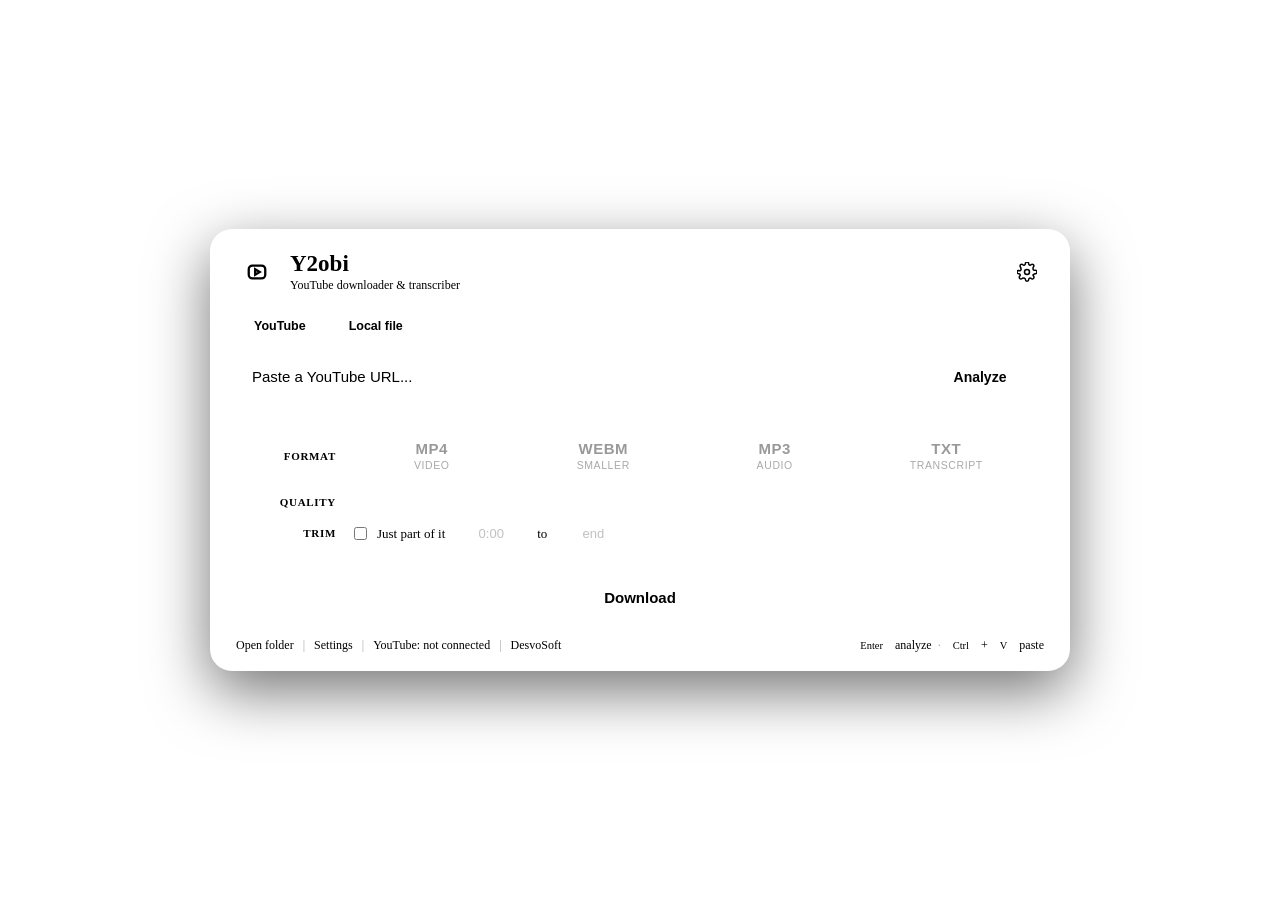
==== commit fa096086: "feat: download only part of a video "From 12:30 to 18:45". yt-dlp does the work through download_ran" ====
--- a/desktop/index.html
+++ b/desktop/index.html
@@ -1,5 +1,5 @@
 <!DOCTYPE html>
-<html lang="en" data-theme="dark">
+<html lang="en" data-theme="dark" data-accent="green">
 <head>
 <meta charset="UTF-8">
 <meta name="viewport" content="width=device-width, initial-scale=1.0">
@@ -37,15 +37,43 @@
     --ok-fg:  #2ced8c; --ok-bg:  rgba(16,183,99,.16);  --ok-bd:  rgba(16,183,99,.35);
     --bad-fg: #f37272; --bad-bg: rgba(239,67,67,.14);  --bad-bd: rgba(239,67,67,.32);
     --fx-op: .55;
-  }
+    /* Two companions for the accent in the particle field, a step around the
+       wheel each way, so the drift stays part of the same palette. */
+    --fx-2: hsl(calc(var(--vitra-color-accent-h) + 40) var(--vitra-color-accent-s) var(--vitra-color-accent-l));
+    --fx-3: hsl(calc(var(--vitra-color-accent-h) - 40) var(--vitra-color-accent-s) var(--vitra-color-accent-l));
+  }
+  /* Accent families.
+
+     Vitra derives nearly everything from the accent hue -- including the dark
+     background, which is hsl(accent-h 15% 4%) -- so a look here is three numbers,
+     not a palette. Two families and a neutral, each usable light or dark: six
+     appearances out of four controls, where the picker used to list six
+     unrelated themes and most of them existed only because Vitra shipped them.
+     [data-theme] still carries light/dark, so Vitra's own tokens keep working. */
+  [data-accent="green"]  { --vitra-color-accent-h: 158; --vitra-color-accent-s: 72%; --vitra-color-accent-l: 52%; }
+  [data-accent="purple"] { --vitra-color-accent-h: 272; --vitra-color-accent-s: 66%; --vitra-color-accent-l: 66%; }
+  /* Neutral is not a hue, it is the absence of one: the same machinery with the
+     saturation turned off, which lands on black and white. */
+  [data-accent="neutral"] { --vitra-color-accent-h: 220; --vitra-color-accent-s: 8%; --vitra-color-accent-l: 74%; }
+
   /* Light themes: white-on-accent drops to ~3:1, so accent fills take dark
      ink, and the status colours need real contrast against a white sheet. */
   [data-theme="pastel"], [data-theme="light"] {
     --panel-sh:  0 20px 50px rgba(60,30,60,.16);
-    --on-accent: hsl(var(--vitra-color-accent-h) 85% 10%);
+    /* The saturation comes from the accent rather than a fixed 85% so the
+       neutral family stays neutral instead of tinting its own ink. */
+    --on-accent: hsl(var(--vitra-color-accent-h) var(--vitra-color-accent-s) 10%);
     --ok-fg:  #0a7040; --ok-bg:  rgba(16,183,99,.14); --ok-bd:  rgba(16,183,99,.4);
     --bad-fg: #b02020; --bad-bg: rgba(239,67,67,.1);  --bad-bd: rgba(239,67,67,.3);
     --fx-op: .3;
+  }
+
+  /* Neutral + light is the black-on-white end of the picker: a pale grey fill
+     would leave no contrast for either ink, so the fill goes near-black and the
+     ink goes white -- the only place --on-accent is overridden outright. */
+  [data-theme="light"][data-accent="neutral"] {
+    --vitra-color-accent-l: 24%;
+    --on-accent: #fff;
   }
 
   *, *::before, *::after { box-sizing: border-box; }
@@ -126,9 +154,20 @@
   .logo-group { display: flex; align-items: center; gap: 12px; }
   .logo-icon {
     width: 42px; height: 42px; border-radius: 12px;
-    background: linear-gradient(135deg, var(--vitra-color-accent), #7c4dff);
+    background: linear-gradient(135deg, var(--vitra-color-accent), var(--fx-2));
     display: flex; align-items: center; justify-content: center;
     color: var(--on-accent); flex-shrink: 0;
+  }
+  /* Vitra's gradient text pins its saturation at 85%, so the neutral family's
+     near-grey hue came out a saturated blue -- the one place the accent tokens
+     were not enough. Re-derived from the accent's own saturation and lightness;
+     the attribute selectors are there only to outweigh Vitra's own rule. */
+  [data-theme][data-accent] .vitra-gradient-text {
+    background-image: linear-gradient(135deg,
+      var(--vitra-color-accent),
+      hsl(calc(var(--vitra-color-accent-h) + 40) var(--vitra-color-accent-s) calc(var(--vitra-color-accent-l) - 5%)),
+      hsl(calc(var(--vitra-color-accent-h) - 20) var(--vitra-color-accent-s) var(--vitra-color-accent-l)),
+      var(--vitra-color-accent));
   }
   .logo-text { font-size: 23px; font-weight: 800; margin: 0; line-height: 1.15; }
   .logo-sub  { font-size: 12px; color: var(--faint); margin: 0; }
@@ -143,12 +182,16 @@
   }
   .theme-chip:hover { transform: scale(1.18); }
   .theme-chip.active { border-color: var(--vitra-color-text-primary); }
-  .theme-chip[data-theme="dark"]    { background: #1a1a2e; }
-  .theme-chip[data-theme="neon"]    { background: #00ffff; }
-  .theme-chip[data-theme="ocean"]   { background: #0088ff; }
-  .theme-chip[data-theme="emerald"] { background: #00cc88; }
-  .theme-chip[data-theme="pastel"]  { background: #ffb6c1; }
-  .theme-chip[data-theme="light"]   { background: #f2f5f6; }
+  .theme-chip[data-accent="green"]   { background: hsl(158 72% 52%); }
+  .theme-chip[data-accent="purple"]  { background: hsl(272 66% 66%); }
+  /* Half black, half white: the neutral swatch has to show both halves of what
+     it does, and a single grey circle would read as "disabled". */
+  .theme-chip[data-accent="neutral"] { background: linear-gradient(135deg, #f2f5f6 0 50%, #16181c 50% 100%); }
+  .theme-picker + .theme-picker { margin-top: 9px; }
+  .theme-chip[data-theme="dark"]  { background: #16181c; }
+  .theme-chip[data-theme="light"] { background: #f2f5f6; }
+  .appearance-row { display: flex; align-items: center; gap: 12px; }
+  .appearance-row .oc-sub { min-width: 54px; }
 
   .icon-btn {
     width: 34px; height: 34px; border-radius: 10px; padding: 0; cursor: pointer;
@@ -310,6 +353,23 @@
   .actions-row .btn-cancel { display: none; flex: 0 0 120px; height: 50px; border-radius: 12px; font-weight: 600;
     background: var(--bad-bg); color: var(--bad-fg); border: 1px solid var(--bad-bd); }
   .actions-row.busy .btn-cancel { display: block; }
+
+  /* --- trim -------------------------------------------------------------- */
+  .clip-set { display: flex; align-items: center; gap: 8px; flex-wrap: wrap; }
+  .clip-toggle { display: flex; align-items: center; gap: 7px; cursor: pointer;
+    font-size: 13px; color: var(--vitra-color-text-secondary); white-space: nowrap; }
+  .clip-toggle input { accent-color: var(--vitra-color-accent); }
+  .clip-time {
+    width: 76px; padding: 5px 8px; border-radius: 8px;
+    background: var(--field-bg); color: var(--vitra-color-text-primary);
+    border: 1px solid var(--card-bd); font-size: 13px;
+    font-variant-numeric: tabular-nums; text-align: center;
+  }
+  .clip-time:disabled { opacity: .45; }
+  .clip-time.bad { border-color: var(--bad-bd); color: var(--bad-fg); }
+  .clip-sep { font-size: 13px; color: var(--faint); }
+  .clip-note { font-size: 12.5px; color: var(--faint); }
+  .clip-note.bad { color: var(--bad-fg); }
 
   /* --- progress --------------------------------------------------------- */
   .progress-card { display: none; padding: 12px 16px 14px; }
@@ -347,6 +407,11 @@
   .footer-link:hover { color: var(--vitra-color-accent); }
   .footer-sep { opacity: .35; }
   .footer-link.ok { color: var(--ok-fg); }
+  /* The one thing in the footer that is asking to be clicked, so it is the one
+     thing there allowed to use the accent. */
+  .footer-link.update { color: var(--vitra-color-accent); font-weight: 600; }
+  .set-toggle { display: flex; align-items: flex-start; gap: 9px; cursor: pointer; }
+  .set-toggle input { margin: 3px 0 0; flex-shrink: 0; accent-color: var(--vitra-color-accent); }
   .btn-details {
     background: var(--field-bg); color: var(--vitra-color-text-secondary);
     border: 1px solid var(--card-bd); border-radius: 7px;
@@ -592,6 +657,21 @@
       <div class="chip-set" id="qualityChips" role="radiogroup" aria-label="Quality"></div>
     </div>
 
+    <div class="opt-row" id="clipRow">
+      <span class="opt-label">Trim</span>
+      <div class="clip-set">
+        <label class="clip-toggle">
+          <input type="checkbox" id="clipOn"> Just part of it
+        </label>
+        <input class="clip-time" id="clipStart" placeholder="0:00" disabled
+               aria-label="Start time" autocomplete="off" spellcheck="false">
+        <span class="clip-sep">to</span>
+        <input class="clip-time" id="clipEnd" placeholder="end" disabled
+               aria-label="End time" autocomplete="off" spellcheck="false">
+        <span class="clip-note" id="clipNote"></span>
+      </div>
+    </div>
+
     <div class="opt-row hidden" id="modelRow">
       <span class="opt-label">Accuracy</span>
       <div class="chip-set" id="modelChips" role="radiogroup" aria-label="Accuracy"></div>
@@ -640,6 +720,10 @@
       <button type="button" class="footer-link" id="cookieLink">YouTube: not connected</button>
       <span class="footer-sep">|</span>
       <a class="footer-link" href="https://github.com/DesvoSoft" target="_blank">DesvoSoft</a>
+      <span class="update-group" id="updateGroup" hidden>
+        <span class="footer-sep">|</span>
+        <a class="footer-link update" id="updateLink" target="_blank"></a>
+      </span>
       <span class="details-group" id="detailsGroup" style="display:none">
         <span class="footer-sep">|</span>
         <button id="detailsBtn" class="btn-details">Details</button>
@@ -708,6 +792,11 @@
   const LANG_ROW     = $('langRow');
   const MODEL_CHIPS  = $('modelChips');
   const LANG_CHIPS   = $('langChips');
+  const CLIP_ROW     = $('clipRow');
+  const CLIP_ON      = $('clipOn');
+  const CLIP_START   = $('clipStart');
+  const CLIP_END     = $('clipEnd');
+  const CLIP_NOTE    = $('clipNote');
   const TS_ROW       = $('tsRow');
   const TS_CHIPS     = $('tsChips');
   const TRANSCRIPT_HINT = $('transcriptHint');
@@ -728,6 +817,32 @@
   const COOKIE_LINK  = $('cookieLink');
   const COOKIE_INPUT = $('cookieInput');
 
+  /* ---- appearance -------------------------------------------------------
+     Vitra owns [data-theme] (light or dark) and persists it itself; the accent
+     family is ours and rides alongside in [data-accent]. Vitra.theme.set
+     validates against its own whitelist, so a custom id there would be refused
+     -- splitting the two is what lets us define families without forking it. */
+  const ACCENTS = ['green', 'purple', 'neutral'];
+  const ACCENT_KEY = 'y2obi-accent';
+  const currentAccent = () => document.documentElement.getAttribute('data-accent') || 'green';
+  function setAccent(id) {
+    if (!ACCENTS.includes(id)) return;
+    document.documentElement.setAttribute('data-accent', id);
+    try { localStorage.setItem(ACCENT_KEY, id); } catch (e) {}
+  }
+  (function initAppearance() {
+    let saved = null;
+    try { saved = localStorage.getItem(ACCENT_KEY); } catch (e) {}
+    setAccent(ACCENTS.includes(saved) ? saved : 'green');
+    // Anyone upgrading carries a theme this build no longer offers. Vitra would
+    // happily keep painting it, leaving the mode dots pointing at the wrong one,
+    // so fold the old six onto the two that survive.
+    const MODE = {neon: 'dark', ocean: 'dark', emerald: 'dark', pastel: 'light'};
+    let stored = null;
+    try { stored = localStorage.getItem('vitra-theme'); } catch (e) {}
+    if (stored && MODE[stored] && window.Vitra) Vitra.theme.set(MODE[stored]);
+  })();
+
   const SOURCE_TABS  = $('sourceTabs');
   const SRC_FILE_TAB = $('srcFileTab');
   const URL_ROW      = $('urlRow');
@@ -746,6 +861,19 @@
   // beside the spawn so it is below `downloading` -- reading a `let` from a
   // function hoisted above it is a temporal-dead-zone error waiting for the
   // first event that fires early.
+  // The check itself runs on a daemon thread in the server; this only reads the
+  // answer it already has, so the first paint never waits on GitHub.
+  (function showUpdateIfAny() {
+    api('/api/update').then(r => r.json()).then(u => {
+      if (!u.available || !u.latest) return;
+      const link = document.getElementById('updateLink');
+      link.textContent = 'Version ' + u.latest + ' available';
+      link.href = u.url;
+      link.title = 'Open the release page';
+      document.getElementById('updateGroup').hidden = false;
+    }).catch(() => {});
+  })();
+
   const FX_LAYER = document.getElementById('fxLayer');
   function refreshFx() {
     FX_LAYER.classList.toggle('paused', document.hidden || downloading);
@@ -902,6 +1030,9 @@
     MODEL_ROW.classList.toggle('hidden', !isTxt);
     LANG_ROW.classList.toggle('hidden', !isTxt);
     TS_ROW.classList.toggle('hidden', !isTxt);
+    // Local files go through Converter, which cannot take a range, so the row
+    // is not offered rather than being offered and refused.
+    CLIP_ROW.classList.toggle('hidden', isFile);
     DOWNLOAD_BTN.textContent = isTxt ? 'Transcribe' : (isFile ? 'Convert' : 'Download');
     if (isTxt) updateTranscriptHint();
   }
@@ -970,6 +1101,59 @@
   const TS_OPTIONS = [[0, 'None'], [60, 'Every minute'], [120, 'Every 2 min'],
                       [300, 'Every 5 min']];
   let selectedTs = 0;
+
+  // Trimming. The times are validated in the page as well as on the server:
+  // the server has to reject them anyway, but catching a typo before the job
+  // starts is the difference between a message and a wasted download.
+  function parseTimecode(text) {
+    text = (text || '').trim();
+    if (!text) return null;
+    const parts = text.split(':');
+    if (parts.length > 3) return NaN;
+    let total = 0;
+    for (let i = 0; i < parts.length; i++) {
+      const p = parts[i].trim();
+      if (!/^\d+$/.test(p)) return NaN;
+      // Only the leading field may pass 59: "1:75" is a typo, not 2m15s, and
+      // reading it as one would quietly shift the whole clip.
+      if (i > 0 && Number(p) > 59) return NaN;
+      total = total * 60 + Number(p);
+    }
+    return total;
+  }
+
+  function clipState() {
+    if (!CLIP_ON.checked) return {ok: true, start: '', end: ''};
+    const s = parseTimecode(CLIP_START.value);
+    const e = parseTimecode(CLIP_END.value);
+    const bad = Number.isNaN(s) || Number.isNaN(e);
+    const backwards = !bad && s !== null && e !== null && e <= s;
+    return {
+      ok: !bad && !backwards,
+      why: bad ? 'Use m:ss, h:mm:ss, or seconds.'
+                : backwards ? 'The end has to come after the start.' : '',
+      start: CLIP_START.value.trim(),
+      end: CLIP_END.value.trim(),
+      badStart: Number.isNaN(s), badEnd: Number.isNaN(e) || backwards,
+    };
+  }
+
+  function refreshClip() {
+    const on = CLIP_ON.checked;
+    CLIP_START.disabled = !on;
+    CLIP_END.disabled = !on;
+    const st = clipState();
+    CLIP_START.classList.toggle('bad', on && !!st.badStart);
+    CLIP_END.classList.toggle('bad', on && !!st.badEnd);
+    CLIP_NOTE.classList.toggle('bad', on && !st.ok);
+    CLIP_NOTE.textContent = !on ? ''
+      : st.ok ? 'Leave the end blank to go to the end of the video.' : st.why;
+    DOWNLOAD_BTN.disabled = downloading || !st.ok || !readyToStart();
+  }
+
+  CLIP_ON.addEventListener('change', refreshClip);
+  CLIP_START.addEventListener('input', refreshClip);
+  CLIP_END.addEventListener('input', refreshClip);
 
   function saveConfig(patch) {
     api('/api/config', {
@@ -1178,7 +1362,14 @@
 
         <div class="set-section">
           <h4>Appearance</h4>
-          <div class="theme-picker" id="setThemes"></div>
+          <div class="appearance-row">
+            <span class="oc-sub">Colour</span>
+            <div class="theme-picker" id="setAccents"></div>
+          </div>
+          <div class="appearance-row" style="margin-top:9px">
+            <span class="oc-sub">Mode</span>
+            <div class="theme-picker" id="setThemes"></div>
+          </div>
         </div>
 
         <div class="set-section">
@@ -1202,6 +1393,17 @@
               <button class="mini-btn danger" id="setCookieClear">Disconnect</button>
             </div>
           </div>
+        </div>
+
+        <div class="set-section">
+          <h4>Updates</h4>
+          <label class="set-toggle">
+            <input type="checkbox" id="setUpdateCheck">
+            <span>
+              <div class="model-title">Tell me when a new version is out</div>
+              <div class="model-meta" id="setUpdateMeta"></div>
+            </span>
+          </label>
         </div>
 
         <div class="set-section">
@@ -1227,6 +1429,7 @@
               <div class="model-meta" id="setLogMeta"></div>
             </div>
             <div class="model-actions">
+              <button class="mini-btn" id="setCopyDiag">Copy</button>
               <button class="mini-btn" id="setOpenLogs">Open</button>
             </div>
           </div>
@@ -1245,25 +1448,50 @@
 
       panel.querySelector('#settingsClose').addEventListener('click', close);
 
-      // Appearance — the same dots that used to crowd the header.
-      const themes = [['dark','Dark'],['neon','Neon'],['ocean','Ocean'],
-                      ['emerald','Emerald'],['pastel','Pastel'],['light','Light']];
-      const applied = document.documentElement.getAttribute('data-theme');
-      const themeHost = panel.querySelector('#setThemes');
-      themes.forEach(([id, label]) => {
-        const b = document.createElement('button');
-        b.type = 'button';
-        b.className = 'theme-chip' + (id === applied ? ' active' : '');
-        b.dataset.theme = id;
-        b.title = label;
-        b.setAttribute('aria-label', label + ' theme');
-        b.onclick = () => {
-          themeHost.querySelectorAll('.theme-chip').forEach(x => x.classList.remove('active'));
-          b.classList.add('active');
-          Vitra.theme.set(id);
-        };
-        themeHost.appendChild(b);
+      // The log is the first thing to ask for when something goes wrong on a
+      // machine that is not this one, so it takes one click to reach rather
+      // than a path someone has to be talked through over chat.
+      panel.querySelector('#setOpenLogs').addEventListener('click', () => {
+        api('/api/open_logs', {method: 'POST'}).catch(() => {});
       });
+
+      // "It does not work" is not actionable, and talking someone through where
+      // %LOCALAPPDATA% lives is worse. One click puts the build facts and the
+      // tail of the log on the clipboard, ready to paste into an issue.
+      panel.querySelector('#setCopyDiag').addEventListener('click', () => {
+        const btn = panel.querySelector('#setCopyDiag');
+        api('/api/diagnostics').then(r => r.json()).then(d => copyText(d.text))
+          .then(() => { btn.textContent = 'Copied'; toast('Diagnostics copied'); })
+          .catch(() => toast('Could not copy the diagnostics'));
+      });
+
+      // Appearance. Two axes instead of one list: a colour family and a
+      // light/dark mode, which is the same six looks with two decisions the
+      // user can actually reason about.
+      function dots(host, key, items, applied, apply) {
+        items.forEach(([id, label]) => {
+          const b = document.createElement('button');
+          b.type = 'button';
+          b.className = 'theme-chip' + (id === applied ? ' active' : '');
+          b.dataset[key] = id;
+          b.title = label;
+          b.setAttribute('aria-label', label);
+          b.onclick = () => {
+            host.querySelectorAll('.theme-chip').forEach(x => x.classList.remove('active'));
+            b.classList.add('active');
+            apply(id);
+          };
+          host.appendChild(b);
+        });
+      }
+
+      dots(panel.querySelector('#setAccents'), 'accent',
+           [['green', 'Green'], ['purple', 'Purple'], ['neutral', 'Black and white']],
+           currentAccent(), setAccent);
+      dots(panel.querySelector('#setThemes'), 'theme',
+           [['dark', 'Dark'], ['light', 'Light']],
+           document.documentElement.getAttribute('data-theme') === 'light' ? 'light' : 'dark',
+           id => Vitra.theme.set(id));
 
       // Transcription
       if (!transcribeAvailable) {
@@ -1306,6 +1534,24 @@
       api('/api/config').then(r => r.json()).then(c => {
         const el = panel.querySelector('#setLogMeta');
         if (el && c.log_dir) el.innerHTML = `<code>${escHtml(c.log_dir)}</code>`;
+
+        const box = panel.querySelector('#setUpdateCheck');
+        const meta = panel.querySelector('#setUpdateMeta');
+        if (!box) return;
+        box.checked = c.update_check !== false;
+        // Said plainly rather than buried: this app talks to nobody but YouTube,
+        // and one daily request to GitHub is a change worth naming.
+        const say = () => {
+          meta.textContent = 'You are on ' + (c.version || '?') + '. '
+            + (box.checked
+               ? 'Checks GitHub once a day. Nothing is downloaded or installed.'
+               : 'Turned off — Y2obi will not contact GitHub.');
+        };
+        say();
+        box.addEventListener('change', () => {
+          saveConfig({update_check: box.checked});
+          say();
+        });
       }).catch(() => {});
       const partialTotal = allModels.reduce((a, m) => a + (m.partial_mb || 0), 0);
       const usedTotal = allModels.reduce((a, m) => a + (m.installed ? m.disk_mb : 0), 0);
@@ -1741,6 +1987,32 @@
     w.document.write(`<pre style="background:#111;color:#0f0;padding:20px;font:13px/1.5 monospace;white-space:pre-wrap">${escHtml(lastError)}</pre>`);
     w.document.close();
   }
+  // 127.0.0.1 counts as a secure context in Chromium, so the async clipboard is
+  // available -- but it still fails when the window does not have focus, and a
+  // Settings panel is exactly where that happens. The textarea path is the
+  // fallback, not the exception.
+  function copyText(text) {
+    if (navigator.clipboard && navigator.clipboard.writeText) {
+      return navigator.clipboard.writeText(text).catch(() => legacyCopy(text));
+    }
+    return legacyCopy(text);
+  }
+
+  function legacyCopy(text) {
+    return new Promise((resolve, reject) => {
+      const ta = document.createElement('textarea');
+      ta.value = text;
+      ta.setAttribute('readonly', '');
+      ta.style.cssText = 'position:fixed;top:-1000px;opacity:0';
+      document.body.appendChild(ta);
+      ta.select();
+      let ok = false;
+      try { ok = document.execCommand('copy'); } catch (e) { ok = false; }
+      ta.remove();
+      ok ? resolve() : reject(new Error('copy refused'));
+    });
+  }
+
   function escHtml(s) { return String(s).replace(/&/g,'&amp;').replace(/</g,'&lt;').replace(/>/g,'&gt;'); }
 
   function buildQualityChips(qualities) {
@@ -1791,12 +2063,19 @@
       ? 'That file has no video track' : '';
   }
 
+  function readyToStart() {
+    return sourceMode === 'file' ? !!localFile : !!videoInfo;
+  }
+
   function setDownloading(busy) {
     downloading = busy;
     refreshFx();
-    const ready = sourceMode === 'file' ? !!localFile : !!videoInfo;
+    const ready = readyToStart();
     setFmtEnabled(!busy && ready);
-    DOWNLOAD_BTN.disabled = busy || !ready;
+    DOWNLOAD_BTN.disabled = busy || !ready || !clipState().ok;
+    CLIP_ON.disabled = busy;
+    CLIP_START.disabled = busy || !CLIP_ON.checked;
+    CLIP_END.disabled = busy || !CLIP_ON.checked;
     PICK_FILE_BTN.disabled = busy;
     SOURCE_TABS.querySelectorAll('.src-tab').forEach(t => t.style.pointerEvents = busy ? 'none' : '');
     ANALYZE_BTN.disabled = busy;
@@ -1919,6 +2198,11 @@
       : {url: currentUrl, format: fmt,
          quality: (fmt === 'mp3' || fmt === 'txt') ? 'Best' : selectedQuality};
     if (fmt === 'txt') { body.model = selectedModel; body.lang = selectedLang; }
+    const clip = clipState();
+    if (CLIP_ON.checked && clip.ok && (clip.start || clip.end)) {
+      body.clip_start = clip.start;
+      body.clip_end = clip.end;
+    }
 
     api('/api/download', {
       method: 'POST', headers: {'Content-Type': 'application/json'},
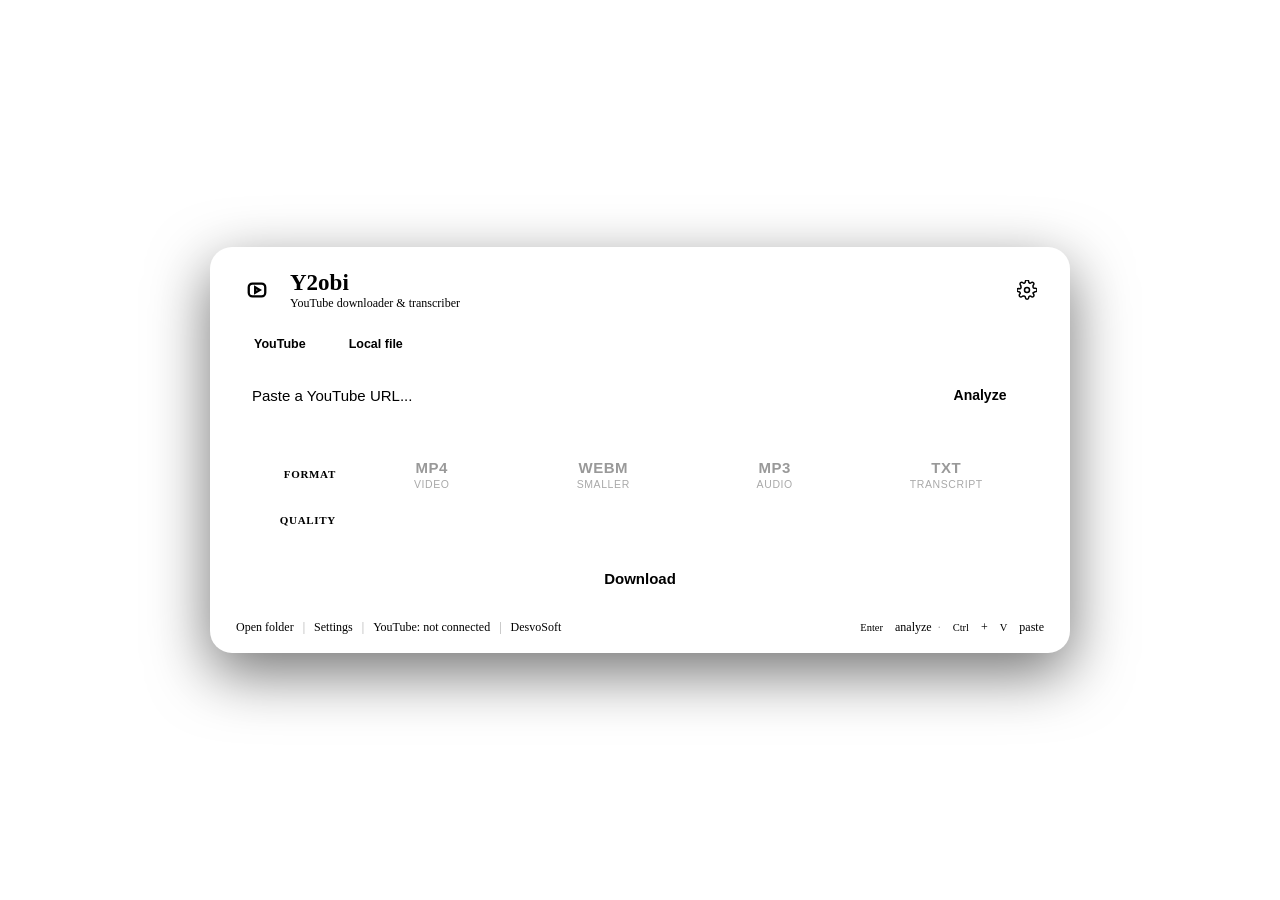
==== commit 57ee43c2: "feat: copy diagnostics to the clipboard from Settings "It does not work" is not actionable, and talk" ====
--- a/desktop/index.html
+++ b/desktop/index.html
@@ -354,23 +354,6 @@
     background: var(--bad-bg); color: var(--bad-fg); border: 1px solid var(--bad-bd); }
   .actions-row.busy .btn-cancel { display: block; }
 
-  /* --- trim -------------------------------------------------------------- */
-  .clip-set { display: flex; align-items: center; gap: 8px; flex-wrap: wrap; }
-  .clip-toggle { display: flex; align-items: center; gap: 7px; cursor: pointer;
-    font-size: 13px; color: var(--vitra-color-text-secondary); white-space: nowrap; }
-  .clip-toggle input { accent-color: var(--vitra-color-accent); }
-  .clip-time {
-    width: 76px; padding: 5px 8px; border-radius: 8px;
-    background: var(--field-bg); color: var(--vitra-color-text-primary);
-    border: 1px solid var(--card-bd); font-size: 13px;
-    font-variant-numeric: tabular-nums; text-align: center;
-  }
-  .clip-time:disabled { opacity: .45; }
-  .clip-time.bad { border-color: var(--bad-bd); color: var(--bad-fg); }
-  .clip-sep { font-size: 13px; color: var(--faint); }
-  .clip-note { font-size: 12.5px; color: var(--faint); }
-  .clip-note.bad { color: var(--bad-fg); }
-
   /* --- progress --------------------------------------------------------- */
   .progress-card { display: none; padding: 12px 16px 14px; }
   .progress-card.visible { display: block; }
@@ -657,21 +640,6 @@
       <div class="chip-set" id="qualityChips" role="radiogroup" aria-label="Quality"></div>
     </div>
 
-    <div class="opt-row" id="clipRow">
-      <span class="opt-label">Trim</span>
-      <div class="clip-set">
-        <label class="clip-toggle">
-          <input type="checkbox" id="clipOn"> Just part of it
-        </label>
-        <input class="clip-time" id="clipStart" placeholder="0:00" disabled
-               aria-label="Start time" autocomplete="off" spellcheck="false">
-        <span class="clip-sep">to</span>
-        <input class="clip-time" id="clipEnd" placeholder="end" disabled
-               aria-label="End time" autocomplete="off" spellcheck="false">
-        <span class="clip-note" id="clipNote"></span>
-      </div>
-    </div>
-
     <div class="opt-row hidden" id="modelRow">
       <span class="opt-label">Accuracy</span>
       <div class="chip-set" id="modelChips" role="radiogroup" aria-label="Accuracy"></div>
@@ -792,11 +760,6 @@
   const LANG_ROW     = $('langRow');
   const MODEL_CHIPS  = $('modelChips');
   const LANG_CHIPS   = $('langChips');
-  const CLIP_ROW     = $('clipRow');
-  const CLIP_ON      = $('clipOn');
-  const CLIP_START   = $('clipStart');
-  const CLIP_END     = $('clipEnd');
-  const CLIP_NOTE    = $('clipNote');
   const TS_ROW       = $('tsRow');
   const TS_CHIPS     = $('tsChips');
   const TRANSCRIPT_HINT = $('transcriptHint');
@@ -1030,9 +993,6 @@
     MODEL_ROW.classList.toggle('hidden', !isTxt);
     LANG_ROW.classList.toggle('hidden', !isTxt);
     TS_ROW.classList.toggle('hidden', !isTxt);
-    // Local files go through Converter, which cannot take a range, so the row
-    // is not offered rather than being offered and refused.
-    CLIP_ROW.classList.toggle('hidden', isFile);
     DOWNLOAD_BTN.textContent = isTxt ? 'Transcribe' : (isFile ? 'Convert' : 'Download');
     if (isTxt) updateTranscriptHint();
   }
@@ -1101,59 +1061,6 @@
   const TS_OPTIONS = [[0, 'None'], [60, 'Every minute'], [120, 'Every 2 min'],
                       [300, 'Every 5 min']];
   let selectedTs = 0;
-
-  // Trimming. The times are validated in the page as well as on the server:
-  // the server has to reject them anyway, but catching a typo before the job
-  // starts is the difference between a message and a wasted download.
-  function parseTimecode(text) {
-    text = (text || '').trim();
-    if (!text) return null;
-    const parts = text.split(':');
-    if (parts.length > 3) return NaN;
-    let total = 0;
-    for (let i = 0; i < parts.length; i++) {
-      const p = parts[i].trim();
-      if (!/^\d+$/.test(p)) return NaN;
-      // Only the leading field may pass 59: "1:75" is a typo, not 2m15s, and
-      // reading it as one would quietly shift the whole clip.
-      if (i > 0 && Number(p) > 59) return NaN;
-      total = total * 60 + Number(p);
-    }
-    return total;
-  }
-
-  function clipState() {
-    if (!CLIP_ON.checked) return {ok: true, start: '', end: ''};
-    const s = parseTimecode(CLIP_START.value);
-    const e = parseTimecode(CLIP_END.value);
-    const bad = Number.isNaN(s) || Number.isNaN(e);
-    const backwards = !bad && s !== null && e !== null && e <= s;
-    return {
-      ok: !bad && !backwards,
-      why: bad ? 'Use m:ss, h:mm:ss, or seconds.'
-                : backwards ? 'The end has to come after the start.' : '',
-      start: CLIP_START.value.trim(),
-      end: CLIP_END.value.trim(),
-      badStart: Number.isNaN(s), badEnd: Number.isNaN(e) || backwards,
-    };
-  }
-
-  function refreshClip() {
-    const on = CLIP_ON.checked;
-    CLIP_START.disabled = !on;
-    CLIP_END.disabled = !on;
-    const st = clipState();
-    CLIP_START.classList.toggle('bad', on && !!st.badStart);
-    CLIP_END.classList.toggle('bad', on && !!st.badEnd);
-    CLIP_NOTE.classList.toggle('bad', on && !st.ok);
-    CLIP_NOTE.textContent = !on ? ''
-      : st.ok ? 'Leave the end blank to go to the end of the video.' : st.why;
-    DOWNLOAD_BTN.disabled = downloading || !st.ok || !readyToStart();
-  }
-
-  CLIP_ON.addEventListener('change', refreshClip);
-  CLIP_START.addEventListener('input', refreshClip);
-  CLIP_END.addEventListener('input', refreshClip);
 
   function saveConfig(patch) {
     api('/api/config', {
@@ -2063,19 +1970,12 @@
       ? 'That file has no video track' : '';
   }
 
-  function readyToStart() {
-    return sourceMode === 'file' ? !!localFile : !!videoInfo;
-  }
-
   function setDownloading(busy) {
     downloading = busy;
     refreshFx();
-    const ready = readyToStart();
+    const ready = sourceMode === 'file' ? !!localFile : !!videoInfo;
     setFmtEnabled(!busy && ready);
-    DOWNLOAD_BTN.disabled = busy || !ready || !clipState().ok;
-    CLIP_ON.disabled = busy;
-    CLIP_START.disabled = busy || !CLIP_ON.checked;
-    CLIP_END.disabled = busy || !CLIP_ON.checked;
+    DOWNLOAD_BTN.disabled = busy || !ready;
     PICK_FILE_BTN.disabled = busy;
     SOURCE_TABS.querySelectorAll('.src-tab').forEach(t => t.style.pointerEvents = busy ? 'none' : '');
     ANALYZE_BTN.disabled = busy;
@@ -2198,11 +2098,6 @@
       : {url: currentUrl, format: fmt,
          quality: (fmt === 'mp3' || fmt === 'txt') ? 'Best' : selectedQuality};
     if (fmt === 'txt') { body.model = selectedModel; body.lang = selectedLang; }
-    const clip = clipState();
-    if (CLIP_ON.checked && clip.ok && (clip.start || clip.end)) {
-      body.clip_start = clip.start;
-      body.clip_end = clip.end;
-    }
 
     api('/api/download', {
       method: 'POST', headers: {'Content-Type': 'application/json'},
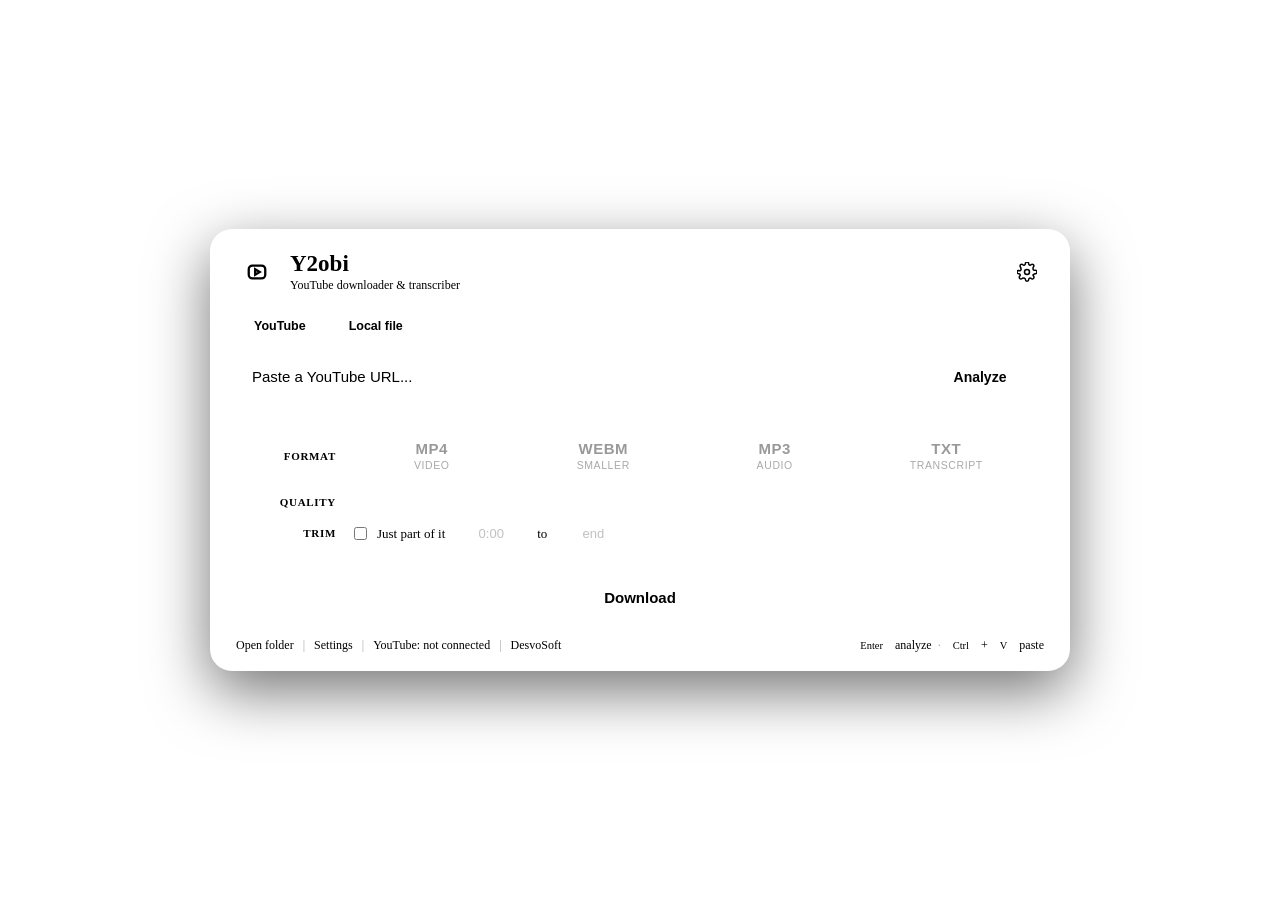
==== commit 4fadffed: "feat: signed-in downloads that actually work YouTube now 403s android_vr anonymously and bot-blocks " ====
--- a/desktop/index.html
+++ b/desktop/index.html
@@ -354,6 +354,23 @@
     background: var(--bad-bg); color: var(--bad-fg); border: 1px solid var(--bad-bd); }
   .actions-row.busy .btn-cancel { display: block; }
 
+  /* --- trim -------------------------------------------------------------- */
+  .clip-set { display: flex; align-items: center; gap: 8px; flex-wrap: wrap; }
+  .clip-toggle { display: flex; align-items: center; gap: 7px; cursor: pointer;
+    font-size: 13px; color: var(--vitra-color-text-secondary); white-space: nowrap; }
+  .clip-toggle input { accent-color: var(--vitra-color-accent); }
+  .clip-time {
+    width: 76px; padding: 5px 8px; border-radius: 8px;
+    background: var(--field-bg); color: var(--vitra-color-text-primary);
+    border: 1px solid var(--card-bd); font-size: 13px;
+    font-variant-numeric: tabular-nums; text-align: center;
+  }
+  .clip-time:disabled { opacity: .45; }
+  .clip-time.bad { border-color: var(--bad-bd); color: var(--bad-fg); }
+  .clip-sep { font-size: 13px; color: var(--faint); }
+  .clip-note { font-size: 12.5px; color: var(--faint); }
+  .clip-note.bad { color: var(--bad-fg); }
+
   /* --- progress --------------------------------------------------------- */
   .progress-card { display: none; padding: 12px 16px 14px; }
   .progress-card.visible { display: block; }
@@ -640,6 +657,21 @@
       <div class="chip-set" id="qualityChips" role="radiogroup" aria-label="Quality"></div>
     </div>
 
+    <div class="opt-row" id="clipRow">
+      <span class="opt-label">Trim</span>
+      <div class="clip-set">
+        <label class="clip-toggle">
+          <input type="checkbox" id="clipOn"> Just part of it
+        </label>
+        <input class="clip-time" id="clipStart" placeholder="0:00" disabled
+               aria-label="Start time" autocomplete="off" spellcheck="false">
+        <span class="clip-sep">to</span>
+        <input class="clip-time" id="clipEnd" placeholder="end" disabled
+               aria-label="End time" autocomplete="off" spellcheck="false">
+        <span class="clip-note" id="clipNote"></span>
+      </div>
+    </div>
+
     <div class="opt-row hidden" id="modelRow">
       <span class="opt-label">Accuracy</span>
       <div class="chip-set" id="modelChips" role="radiogroup" aria-label="Accuracy"></div>
@@ -760,6 +792,11 @@
   const LANG_ROW     = $('langRow');
   const MODEL_CHIPS  = $('modelChips');
   const LANG_CHIPS   = $('langChips');
+  const CLIP_ROW     = $('clipRow');
+  const CLIP_ON      = $('clipOn');
+  const CLIP_START   = $('clipStart');
+  const CLIP_END     = $('clipEnd');
+  const CLIP_NOTE    = $('clipNote');
   const TS_ROW       = $('tsRow');
   const TS_CHIPS     = $('tsChips');
   const TRANSCRIPT_HINT = $('transcriptHint');
@@ -993,6 +1030,9 @@
     MODEL_ROW.classList.toggle('hidden', !isTxt);
     LANG_ROW.classList.toggle('hidden', !isTxt);
     TS_ROW.classList.toggle('hidden', !isTxt);
+    // Local files go through Converter, which cannot take a range, so the row
+    // is not offered rather than being offered and refused.
+    CLIP_ROW.classList.toggle('hidden', isFile);
     DOWNLOAD_BTN.textContent = isTxt ? 'Transcribe' : (isFile ? 'Convert' : 'Download');
     if (isTxt) updateTranscriptHint();
   }
@@ -1061,6 +1101,59 @@
   const TS_OPTIONS = [[0, 'None'], [60, 'Every minute'], [120, 'Every 2 min'],
                       [300, 'Every 5 min']];
   let selectedTs = 0;
+
+  // Trimming. The times are validated in the page as well as on the server:
+  // the server has to reject them anyway, but catching a typo before the job
+  // starts is the difference between a message and a wasted download.
+  function parseTimecode(text) {
+    text = (text || '').trim();
+    if (!text) return null;
+    const parts = text.split(':');
+    if (parts.length > 3) return NaN;
+    let total = 0;
+    for (let i = 0; i < parts.length; i++) {
+      const p = parts[i].trim();
+      if (!/^\d+$/.test(p)) return NaN;
+      // Only the leading field may pass 59: "1:75" is a typo, not 2m15s, and
+      // reading it as one would quietly shift the whole clip.
+      if (i > 0 && Number(p) > 59) return NaN;
+      total = total * 60 + Number(p);
+    }
+    return total;
+  }
+
+  function clipState() {
+    if (!CLIP_ON.checked) return {ok: true, start: '', end: ''};
+    const s = parseTimecode(CLIP_START.value);
+    const e = parseTimecode(CLIP_END.value);
+    const bad = Number.isNaN(s) || Number.isNaN(e);
+    const backwards = !bad && s !== null && e !== null && e <= s;
+    return {
+      ok: !bad && !backwards,
+      why: bad ? 'Use m:ss, h:mm:ss, or seconds.'
+                : backwards ? 'The end has to come after the start.' : '',
+      start: CLIP_START.value.trim(),
+      end: CLIP_END.value.trim(),
+      badStart: Number.isNaN(s), badEnd: Number.isNaN(e) || backwards,
+    };
+  }
+
+  function refreshClip() {
+    const on = CLIP_ON.checked;
+    CLIP_START.disabled = !on;
+    CLIP_END.disabled = !on;
+    const st = clipState();
+    CLIP_START.classList.toggle('bad', on && !!st.badStart);
+    CLIP_END.classList.toggle('bad', on && !!st.badEnd);
+    CLIP_NOTE.classList.toggle('bad', on && !st.ok);
+    CLIP_NOTE.textContent = !on ? ''
+      : st.ok ? 'Leave the end blank to go to the end of the video.' : st.why;
+    DOWNLOAD_BTN.disabled = downloading || !st.ok || !readyToStart();
+  }
+
+  CLIP_ON.addEventListener('change', refreshClip);
+  CLIP_START.addEventListener('input', refreshClip);
+  CLIP_END.addEventListener('input', refreshClip);
 
   function saveConfig(patch) {
     api('/api/config', {
@@ -1711,6 +1804,18 @@
     syncCookieBadge();
   }
 
+  // Opens Y2obi's own sign-in window and resolves once the session is read out
+  // of it. Shared by the Settings menu and the error box so both behave alike.
+  function signInToYouTube() {
+    return api('/api/cookies/signin', {method: 'POST'})
+      .then(r => r.json())
+      .then(d => {
+        if (!d.ok) throw new Error(d.reason || 'Sign-in did not complete.');
+        setCookieLabel('signed in');
+        hideError();
+      }, () => { throw new Error('Sign-in did not complete.'); });
+  }
+
   function showCookieMenu() {
     const existing = document.getElementById('cookieMenu');
     if (existing) { existing.remove(); return; }
@@ -1720,13 +1825,14 @@
     menu.innerHTML = `
       <h3>Connect your YouTube session</h3>
       <div class="menu-list">
-        <button class="primary" id="exportFirefox">Firefox (recommended)</button>
+        <button class="primary" id="signinWindow">Sign in to YouTube (recommended)</button>
+        <button id="exportFirefox">Firefox</button>
         <button id="exportEdge">Edge (close first)</button>
         <button id="exportBrave">Brave (close first)</button>
         <button id="exportChrome">Chrome (close first)</button>
         <button id="uploadCookieFile">Use a cookies.txt file instead</button>
       </div>
-      <div class="menu-note">Reads the session your browser already has. Nothing leaves this machine.<br>Edge, Chrome and Brave must be fully closed first; Firefox can stay open.</div>`;
+      <div class="menu-note">Sign in opens a YouTube window of Y2obi's own: sign in there, then close it.<br>The browser options read a session you already have; Edge, Chrome and Brave usually refuse.</div>`;
     document.body.appendChild(menu);
     const closeMenu = () => {
       menu.remove();
@@ -1750,6 +1856,15 @@
         })
         .catch(() => { toast('Cookie export failed'); setCookieLabel('off'); });
     };
+    // The only route that works on a current Chromium, so it comes first: the
+    // browser buttons below hit App-Bound Encryption on Edge, Chrome and Brave.
+    document.getElementById('signinWindow').onclick = () => {
+      menu.remove();
+      COOKIE_LINK.textContent = 'Waiting for the sign-in window...';
+      signInToYouTube()
+        .then(() => toast('Signed in to YouTube'))
+        .catch(err => { toast(err.message); syncCookieBadge(); });
+    };
     document.getElementById('exportFirefox').onclick = () => doExport('firefox');
     document.getElementById('exportEdge').onclick    = () => doExport('edge');
     document.getElementById('exportBrave').onclick   = () => doExport('brave');
@@ -1819,16 +1934,9 @@
     signin.onclick = () => {
       ERROR_ACTIONS.querySelectorAll('button').forEach(x => x.disabled = true);
       signin.textContent = 'Waiting for the sign-in window...';
-      api('/api/cookies/signin', {method: 'POST'})
-        .then(r => r.json())
-        .then(d => {
-          if (!d.ok) { showAuthError(d.reason || 'Sign-in did not complete.', browsers, retry); return; }
-          setCookieLabel('signed in');
-          hideError();
-          toast('Signed in to YouTube');
-          if (retry) retry();
-        })
-        .catch(() => showAuthError('Sign-in did not complete.', browsers, retry));
+      signInToYouTube()
+        .then(() => { toast('Signed in to YouTube'); if (retry) retry(); })
+        .catch(err => showAuthError(err.message, browsers, retry));
     };
     ERROR_ACTIONS.appendChild(signin);
 
@@ -1970,12 +2078,19 @@
       ? 'That file has no video track' : '';
   }
 
+  function readyToStart() {
+    return sourceMode === 'file' ? !!localFile : !!videoInfo;
+  }
+
   function setDownloading(busy) {
     downloading = busy;
     refreshFx();
-    const ready = sourceMode === 'file' ? !!localFile : !!videoInfo;
+    const ready = readyToStart();
     setFmtEnabled(!busy && ready);
-    DOWNLOAD_BTN.disabled = busy || !ready;
+    DOWNLOAD_BTN.disabled = busy || !ready || !clipState().ok;
+    CLIP_ON.disabled = busy;
+    CLIP_START.disabled = busy || !CLIP_ON.checked;
+    CLIP_END.disabled = busy || !CLIP_ON.checked;
     PICK_FILE_BTN.disabled = busy;
     SOURCE_TABS.querySelectorAll('.src-tab').forEach(t => t.style.pointerEvents = busy ? 'none' : '');
     ANALYZE_BTN.disabled = busy;
@@ -2098,6 +2213,11 @@
       : {url: currentUrl, format: fmt,
          quality: (fmt === 'mp3' || fmt === 'txt') ? 'Best' : selectedQuality};
     if (fmt === 'txt') { body.model = selectedModel; body.lang = selectedLang; }
+    const clip = clipState();
+    if (CLIP_ON.checked && clip.ok && (clip.start || clip.end)) {
+      body.clip_start = clip.start;
+      body.clip_end = clip.end;
+    }
 
     api('/api/download', {
       method: 'POST', headers: {'Content-Type': 'application/json'},
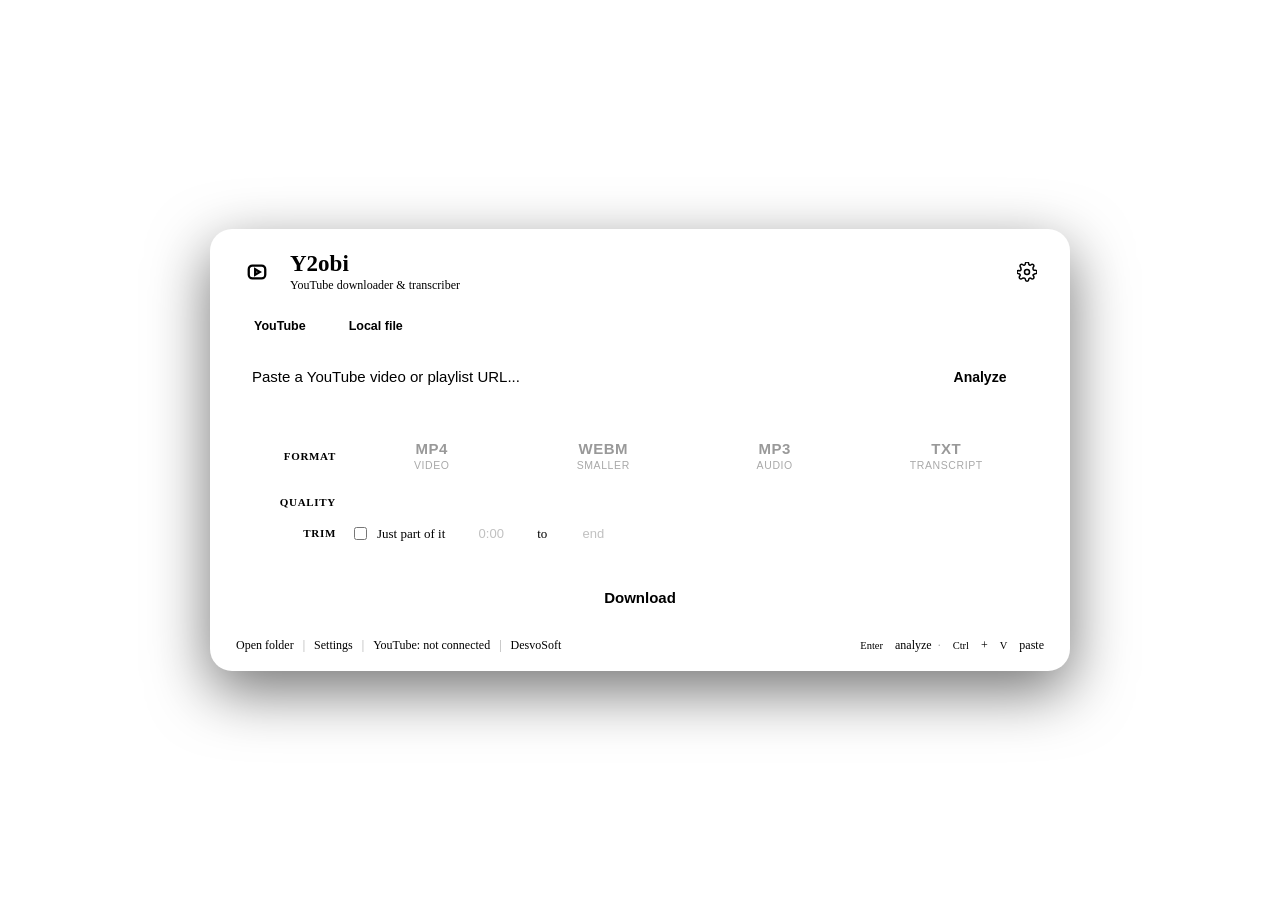
==== commit ff15dbec: "feat: whole playlists, optional .srt, timestamp ranges A playlist link used to be refused with "Y2ob" ====
--- a/desktop/index.html
+++ b/desktop/index.html
@@ -293,6 +293,55 @@
   .info-body .channel { font-size: 13px; color: var(--vitra-color-text-secondary); font-weight: 600; }
   .info-body .meta    { font-size: 12.5px; color: var(--faint); }
 
+  .list-offer { align-self: flex-start; margin-top: 4px; }
+
+  /* --- playlist ---------------------------------------------------------- */
+  .pl-card { display: none; overflow: hidden; }
+  .pl-card.visible { display: block; }
+  .pl-head {
+    display: flex; align-items: center; gap: 12px; flex-wrap: wrap;
+    padding: 10px 14px; border-bottom: 1px solid var(--card-bd);
+  }
+  .pl-head .clip-toggle { color: var(--vitra-color-text-primary); font-weight: 600; }
+  .pl-total { font-size: 12px; color: var(--faint); }
+  .pl-filter {
+    margin-left: auto; width: 190px; height: 30px; padding: 0 10px; border-radius: 8px;
+    background: var(--field-bg); color: var(--vitra-color-text-primary);
+    border: 1px solid var(--card-bd); font-size: 12.5px; outline: none;
+  }
+  .pl-filter:focus { border-color: var(--vitra-color-accent); }
+  .pl-filter::placeholder { color: var(--faint); }
+  .pl-list { max-height: 296px; overflow-y: auto; padding: 4px 6px 6px; }
+  .pl-row {
+    display: grid; grid-template-columns: auto 28px 64px minmax(0, 1fr) auto 18px;
+    gap: 10px; align-items: center; padding: 5px 8px; border-radius: 9px;
+    cursor: pointer; font-size: 13px; user-select: none;
+  }
+  .pl-row:hover { background: var(--card-bg); }
+  .pl-row input { margin: 0; accent-color: var(--vitra-color-accent); }
+  .pl-idx { font-size: 11.5px; color: var(--faint); font-variant-numeric: tabular-nums; text-align: right; }
+  .pl-thumb { width: 64px; height: 36px; border-radius: 5px; object-fit: cover; display: block; background: var(--field-bg); }
+  .pl-title { overflow: hidden; white-space: nowrap; text-overflow: ellipsis; }
+  .pl-row.off .pl-title { color: var(--faint); }
+  .pl-row.gone { cursor: default; opacity: .5; }
+  .pl-dur { font-size: 12px; color: var(--faint); font-variant-numeric: tabular-nums; }
+  .pl-state { width: 18px; height: 18px; display: flex; align-items: center; justify-content: center;
+    font-size: 13px; font-weight: 800; }
+  .pl-err { grid-column: 4 / -1; font-size: 11.5px; color: var(--bad-fg); line-height: 1.4; margin-top: -3px; }
+  .pl-row.s-running { background: color-mix(in srgb, var(--vitra-color-accent) 11%, transparent); }
+  .pl-row.s-done .pl-state { color: var(--ok-fg); }
+  .pl-row.s-error .pl-state { color: var(--bad-fg); }
+  .pl-row.s-skipped .pl-state { color: var(--faint); }
+  .pl-list.locked .pl-row { cursor: default; }
+  .pl-empty { padding: 14px; font-size: 12.5px; color: var(--faint); text-align: center; }
+  @keyframes pl-spin { to { transform: rotate(360deg); } }
+  .pl-spin {
+    width: 13px; height: 13px; border-radius: 50%;
+    border: 2px solid color-mix(in srgb, var(--vitra-color-accent) 30%, transparent);
+    border-top-color: var(--vitra-color-accent); animation: pl-spin .8s linear infinite;
+  }
+  .ts-set { display: flex; align-items: center; gap: 12px; flex-wrap: wrap; }
+
   /* --- options ---------------------------------------------------------- */
   .options { padding: 14px 16px; display: flex; flex-direction: column; gap: 12px; }
   .opt-row { display: grid; grid-template-columns: 84px 1fr; gap: 14px; align-items: center; }
@@ -374,6 +423,11 @@
   /* --- progress --------------------------------------------------------- */
   .progress-card { display: none; padding: 12px 16px 14px; }
   .progress-card.visible { display: block; }
+  /* Which job this bar belongs to. Another link can be analyzed while it runs,
+     and then the card above is no longer the thing being downloaded. */
+  .job-title { font-size: 12.5px; font-weight: 700; color: var(--vitra-color-text-secondary);
+    margin-bottom: 8px; overflow: hidden; white-space: nowrap; text-overflow: ellipsis; }
+  .job-title:empty { display: none; }
   .progress-card .vitra-progress-value { color: var(--vitra-color-text-primary); font-weight: 700; }
   .progress-stats { display: flex; margin-top: 6px; font-size: 12.5px; align-items: center; gap: 10px; }
   .progress-stats .status { flex: 1; color: var(--vitra-color-text-secondary); }
@@ -561,6 +615,10 @@
        more vertical room than the whole options panel at the minimum size. */
     .thumb-wrap { width: 128px; height: 72px; }
     .info-body .title { font-size: 15px; }
+    .pl-row { grid-template-columns: auto 26px minmax(0, 1fr) auto 18px; }
+    .pl-thumb { display: none; }
+    .pl-err { grid-column: 3 / -1; }
+    .pl-filter { margin-left: 0; width: 100%; }
   }
 </style>
 </head>
@@ -605,7 +663,7 @@
   </div>
 
   <div class="url-row" id="urlRow">
-    <input id="urlInput" type="text" placeholder="Paste a YouTube URL..." autofocus>
+    <input id="urlInput" type="text" placeholder="Paste a YouTube video or playlist URL..." autofocus>
     <button class="analyze-btn" id="analyzeBtn">Analyze</button>
   </div>
 
@@ -629,8 +687,21 @@
         <div class="title"   id="titleText">No video analyzed</div>
         <div class="channel" id="channelText"></div>
         <div class="meta"    id="metaText"></div>
+        <button type="button" class="mini-btn list-offer" id="loadListBtn" hidden>Load the whole playlist</button>
       </div>
     </div>
+  </div>
+
+  <div id="playlistCard" class="panel pl-card">
+    <div class="pl-head">
+      <label class="clip-toggle">
+        <input type="checkbox" id="plAll" aria-label="Select all"> <span id="plCount">0 selected</span>
+      </label>
+      <span class="pl-total" id="plTotal"></span>
+      <input class="pl-filter" id="plFilter" type="search" placeholder="Filter videos..."
+             aria-label="Filter videos" autocomplete="off" spellcheck="false">
+    </div>
+    <div class="pl-list" id="plList" role="list"></div>
   </div>
 
   <div class="panel options">
@@ -682,9 +753,20 @@
       <div class="chip-set" id="langChips" role="radiogroup" aria-label="Language"></div>
     </div>
 
+    <div class="opt-row hidden" id="outRow">
+      <span class="opt-label">Files</span>
+      <div class="chip-set" id="outChips" role="radiogroup" aria-label="Files"></div>
+    </div>
+
     <div class="opt-row hidden" id="tsRow">
       <span class="opt-label">Timestamps</span>
-      <div class="chip-set" id="tsChips" role="radiogroup" aria-label="Timestamps"></div>
+      <div class="ts-set">
+        <div class="chip-set" id="tsChips" role="radiogroup" aria-label="Timestamps"></div>
+        <label class="clip-toggle" id="tsRangeWrap">
+          <input type="checkbox" id="tsRange"> As ranges
+        </label>
+        <span class="clip-note" id="tsExample"></span>
+      </div>
       <div class="opt-note" id="transcriptHint"></div>
     </div>
   </div>
@@ -695,6 +777,7 @@
   </div>
 
   <div id="progressCard" class="panel progress-card">
+    <div class="job-title" id="jobTitle"></div>
     <div class="vitra-progress-container">
       <div class="vitra-progress vitra-progress-lg">
         <div class="vitra-progress-bar" id="barFill" style="width:0%"></div>
@@ -800,6 +883,18 @@
   const TS_ROW       = $('tsRow');
   const TS_CHIPS     = $('tsChips');
   const TRANSCRIPT_HINT = $('transcriptHint');
+  const OUT_ROW      = $('outRow');
+  const OUT_CHIPS    = $('outChips');
+  const TS_RANGE     = $('tsRange');
+  const TS_RANGE_WRAP= $('tsRangeWrap');
+  const TS_EXAMPLE   = $('tsExample');
+  const LOAD_LIST_BTN= $('loadListBtn');
+  const PL_CARD      = $('playlistCard');
+  const PL_ALL       = $('plAll');
+  const PL_COUNT     = $('plCount');
+  const PL_TOTAL     = $('plTotal');
+  const PL_FILTER    = $('plFilter');
+  const PL_LIST      = $('plList');
   const ACTIONS_ROW  = $('actionsRow');
   const DOWNLOAD_BTN = $('downloadBtn');
   const CANCEL_BTN   = $('cancelBtn');
@@ -855,6 +950,12 @@
   let localFile = null;         // probe result from /api/analyze_file
   let selectedHeight = null;    // null = keep the source resolution
   let videoInfo = null, currentUrl = null, downloading = false;
+  // A listed playlist. Mutually exclusive with videoInfo: the page is either
+  // about one video or about a list of them.
+  let playlist = null;
+  let plRows = [];             // one {entry, el, box, state} per entry, in order
+  let batchRows = null;        // the plRows the running batch was started with
+  let plAnchor = null;         // last row clicked, for shift-click ranges
   let lastBrowsers = null;   // remembered so the audio warning can offer the fix
   // Three reasons to stop the drift, one switch. Minimised counts because
   // WebView2 goes on animating a window nobody can see. Defined here rather than
@@ -922,6 +1023,7 @@
 
   function resetSelection() {
     videoInfo = null; currentUrl = null; localFile = null;
+    clearPlaylist();
     INFO_CARD.classList.remove('visible');
     PROGRESS_CARD.classList.remove('visible');
     hideError();
@@ -1021,6 +1123,7 @@
     const isTxt = selectedFormat === 'txt';
     const isAudio = selectedFormat === 'mp3';
     const isFile = sourceMode === 'file';
+    const isList = !isFile && !!playlist;
     // For a local file the quality row picks a downscale, and only for mp4.
     const showQuality = isFile
       ? (selectedFormat === 'mp4' && !!(localFile && localFile.has_video))
@@ -1029,11 +1132,14 @@
     QUALITY_ROW.querySelector('.opt-label').textContent = isFile ? 'Resolution' : 'Quality';
     MODEL_ROW.classList.toggle('hidden', !isTxt);
     LANG_ROW.classList.toggle('hidden', !isTxt);
+    OUT_ROW.classList.toggle('hidden', !isTxt);
     TS_ROW.classList.toggle('hidden', !isTxt);
     // Local files go through Converter, which cannot take a range, so the row
-    // is not offered rather than being offered and refused.
-    CLIP_ROW.classList.toggle('hidden', isFile);
-    DOWNLOAD_BTN.textContent = isTxt ? 'Transcribe' : (isFile ? 'Convert' : 'Download');
+    // is not offered rather than being offered and refused. A playlist has no
+    // one range that would mean the same thing in every video.
+    CLIP_ROW.classList.toggle('hidden', isFile || isList);
+    if (isList) syncPlaylistCount();
+    else DOWNLOAD_BTN.textContent = isTxt ? 'Transcribe' : (isFile ? 'Convert' : 'Download');
     if (isTxt) updateTranscriptHint();
   }
 
@@ -1081,11 +1187,29 @@
   }
 
   function updateTranscriptHint() {
+    syncTsExtras();
     const m = modelInfo[selectedModel];
     if (!m) { TRANSCRIPT_HINT.textContent = ''; return; }
+    const files = selectedSrt ? '.txt and .srt' : '.txt';
+    const where = playlist
+      ? ` One ${files} per video, in Downloads\\Y2obi\\${playlist.title}. Videos already transcribed there are skipped.`
+      : ` Saves ${files}.`;
     TRANSCRIPT_HINT.textContent = m.installed
-      ? 'Runs offline on your CPU. Long videos take a while — roughly a quarter of the video length. Saves .txt and .srt.'
+      ? 'Runs offline on your machine. Long videos take a while.' + where
       : `First run downloads the ${m.label.toLowerCase()} model (~${m.size_mb} MB), once. After that it works offline.`;
+  }
+
+  // The range toggle only means something when there are stamps to shape, and
+  // a sample line says what the .txt will look like better than a label can.
+  function syncTsExtras() {
+    TS_RANGE_WRAP.style.display = selectedTs ? '' : 'none';
+    TS_RANGE.checked = selectedTsRanges;
+    if (!selectedTs) { TS_EXAMPLE.textContent = ''; return; }
+    const hms = s => [Math.floor(s / 3600), Math.floor(s / 60) % 60, s % 60]
+      .map(n => String(n).padStart(2, '0')).join(':');
+    TS_EXAMPLE.textContent = selectedTsRanges
+      ? `[${hms(selectedTs)} - ${hms(selectedTs * 2)}]`
+      : `[${hms(selectedTs)}]`;
   }
 
   // whisper takes any ISO code straight through, so offering more here costs
@@ -1098,9 +1222,19 @@
   // stamp on every line is noise and none at all leaves no way back into the
   // video. Must stay in step with transcriber.TS_INTERVALS, which rejects
   // anything else rather than writing a file nobody asked for.
-  const TS_OPTIONS = [[0, 'None'], [60, 'Every minute'], [120, 'Every 2 min'],
-                      [300, 'Every 5 min']];
-  let selectedTs = 0;
+  const TS_OPTIONS = [[0, 'None'], [30, 'Every 30 s'], [60, 'Every minute'],
+                      [120, 'Every 2 min'], [300, 'Every 5 min'], [600, 'Every 10 min']];
+  let selectedTs = 0, selectedTsRanges = false;
+  // The .srt is what a video player loads as subtitles; plenty of people only
+  // want something to read, and a second file per video is clutter for them.
+  const OUT_OPTIONS = [[false, 'TXT only'], [true, 'TXT + SRT subtitles']];
+  let selectedSrt = true;
+
+  TS_RANGE.addEventListener('change', () => {
+    selectedTsRanges = TS_RANGE.checked;
+    saveConfig({ts_ranges: selectedTsRanges});
+    syncTsExtras();
+  });
 
   // Trimming. The times are validated in the page as well as on the server:
   // the server has to reject them anyway, but catching a typo before the job
@@ -1123,7 +1257,9 @@
   }
 
   function clipState() {
-    if (!CLIP_ON.checked) return {ok: true, start: '', end: ''};
+    // The row is hidden for a playlist, so a range left ticked from an earlier
+    // video must not quietly block the Transcribe button.
+    if (!CLIP_ON.checked || playlist) return {ok: true, start: '', end: ''};
     const s = parseTimecode(CLIP_START.value);
     const e = parseTimecode(CLIP_END.value);
     const bad = Number.isNaN(s) || Number.isNaN(e);
@@ -1188,10 +1324,18 @@
           }));
         });
         selectedTs = TS_OPTIONS.some(([v]) => v === d.ts_interval) ? d.ts_interval : 0;
+        selectedTsRanges = !!d.ts_ranges;
         TS_CHIPS.innerHTML = '';
         TS_OPTIONS.forEach(([value, name]) => {
           TS_CHIPS.appendChild(chip(name, value === selectedTs, () => {
             selectedTs = value; saveConfig({ts_interval: value});
+          }));
+        });
+        selectedSrt = d.srt !== false;
+        OUT_CHIPS.innerHTML = '';
+        OUT_OPTIONS.forEach(([value, name]) => {
+          OUT_CHIPS.appendChild(chip(name, value === selectedSrt, () => {
+            selectedSrt = value; saveConfig({srt: value});
           }));
         });
         updateTranscriptHint();
@@ -1756,14 +1900,7 @@
     if (pasteTimer) clearTimeout(pasteTimer);
     pasteTimer = setTimeout(onAnalyze, 150);
   });
-  // Editing the URL after analyzing must invalidate the result — otherwise
-  // Download still uses the previously analyzed currentUrl.
-  URL_INPUT.addEventListener('input', () => {
-    if (downloading || URL_INPUT.value.trim() === currentUrl) return;
-    videoInfo = null; currentUrl = null;
-    INFO_CARD.classList.remove('visible');
-    setFmtEnabled(false); DOWNLOAD_BTN.disabled = true;
-  });
+  LOAD_LIST_BTN.addEventListener('click', onLoadList);
   ANALYZE_BTN.addEventListener('click', onAnalyze);
   DOWNLOAD_BTN.addEventListener('click', () => startDownload(selectedFormat));
   CANCEL_BTN.addEventListener('click', onCancel);
@@ -2029,6 +2166,7 @@
   }
 
   function escHtml(s) { return String(s).replace(/&/g,'&amp;').replace(/</g,'&lt;').replace(/>/g,'&gt;'); }
+  function escAttr(s) { return escHtml(s).replace(/"/g, '&quot;'); }
 
   function buildQualityChips(qualities) {
     QUALITY_CHIPS.innerHTML = '';
@@ -2049,7 +2187,8 @@
   function setAnalyzing(busy) {
     ANALYZE_BTN.disabled = busy;
     ANALYZE_BTN.textContent = busy ? 'Analyzing...' : 'Analyze';
-    if (busy) STATUS_TEXT.textContent = 'Fetching video info...';
+    // The status line belongs to a running job when there is one.
+    if (busy && !downloading) STATUS_TEXT.textContent = 'Fetching video info...';
   }
 
   // TXT stays locked when the build ships without the whisper engine. Local
@@ -2079,11 +2218,297 @@
   }
 
   function readyToStart() {
-    return sourceMode === 'file' ? !!localFile : !!videoInfo;
+    if (sourceMode === 'file') return !!localFile;
+    if (playlist) return (selectedFormat !== 'txt' || transcribeAvailable)
+                         && selectedRows().length > 0;
+    return !!videoInfo;
+  }
+
+  /* ---- playlists ---------------------------------------------------------
+     A playlist is transcribed as a queue on the server, one video at a time,
+     so the page only has to say which ones. Selection lives on the row
+     checkboxes themselves; the arrays here only keep them in order. */
+  function fmtClock(s) {
+    if (!s) return '';
+    const h = Math.floor(s / 3600), m = Math.floor(s / 60) % 60, sec = s % 60;
+    const pad = n => String(n).padStart(2, '0');
+    return h ? `${h}:${pad(m)}:${pad(sec)}` : `${m}:${pad(sec)}`;
+  }
+  function fmtLong(s) {
+    if (!s) return '';
+    const h = Math.floor(s / 3600), m = Math.round(s / 60) % 60;
+    return h ? `${h}h ${m}m` : `${Math.max(1, Math.round(s / 60))} min`;
+  }
+
+  const selectedRows = () => plRows.filter(r => r.box.checked && !r.box.disabled);
+  const visibleRows = () => plRows.filter(r => r.el.style.display !== 'none' && !r.box.disabled);
+
+  function clearPlaylist() {
+    playlist = null; plRows = []; batchRows = null; plAnchor = null;
+    PL_LIST.innerHTML = '';
+    PL_FILTER.value = '';
+    PL_CARD.classList.remove('visible');
+    LOAD_LIST_BTN.hidden = true;
+  }
+
+  function showPlaylist(data) {
+    videoInfo = null;
+    clearPlaylist();
+    playlist = data;
+    TITLE_TEXT.textContent = data.title;
+    CHANNEL_TEXT.textContent = data.channel || 'Playlist';
+    META_TEXT.textContent = [data.count + (data.count === 1 ? ' video' : ' videos'), data.duration]
+      .filter(Boolean).join('  ·  ');
+    if (data.thumbnail) {
+      THUMB_IMG.src = data.thumbnail; THUMB_IMG.style.display = 'block'; THUMB_PH.style.display = 'none';
+    } else {
+      THUMB_IMG.style.display = 'none'; THUMB_PH.style.display = 'flex';
+      THUMB_PH.textContent = 'Playlist';
+    }
+    INFO_CARD.classList.add('visible');
+    buildPlaylistRows();
+    PL_CARD.classList.add('visible');
+    if (selectedFormat === 'txt' && !transcribeAvailable) selectFormat('mp4');
+    // Nothing has been asked of any one video yet, so the real list of heights
+    // is unknown; these are caps, and each video gets the best it has below.
+    buildQualityChips(['2160p', '1440p', '1080p', '720p', '480p', '360p']);
+    setFmtEnabled(!downloading);
+    if (!downloading) STATUS_TEXT.textContent = 'Ready';
+    syncOptionRows();
+  }
+
+  function buildPlaylistRows() {
+    PL_LIST.innerHTML = '';
+    const frag = document.createDocumentFragment();
+    plRows = playlist.entries.map((e, i) => {
+      const el = document.createElement('label');
+      el.className = 'pl-row' + (e.available ? '' : ' gone');
+      el.setAttribute('role', 'listitem');
+      el.innerHTML =
+        `<input type="checkbox"${e.available ? ' checked' : ' disabled'}>`
+        + `<span class="pl-idx">${e.index}</span>`
+        + `<img class="pl-thumb" loading="lazy" alt="" src="https://i.ytimg.com/vi/${encodeURIComponent(e.id)}/mqdefault.jpg">`
+        + `<span class="pl-title" title="${escAttr(e.title)}">${escHtml(e.title)}</span>`
+        + `<span class="pl-dur">${e.available ? fmtClock(e.duration) : 'unavailable'}</span>`
+        + `<span class="pl-state" aria-hidden="true"></span>`;
+      const row = {entry: e, el, box: el.querySelector('input'), state: null, i};
+      // Shift-click selects or clears the whole run since the last click, which
+      // is how anyone expects to pick "episodes 5 to 20" out of a long list.
+      el.addEventListener('click', ev => {
+        if (ev.target !== row.box) return;
+        if (ev.shiftKey && plAnchor !== null && plAnchor !== i) {
+          const [a, b] = plAnchor < i ? [plAnchor, i] : [i, plAnchor];
+          plRows.slice(a, b + 1).forEach(r => {
+            if (!r.box.disabled && r.el.style.display !== 'none') r.box.checked = row.box.checked;
+          });
+        }
+        plAnchor = i;
+      });
+      row.box.addEventListener('change', syncPlaylistCount);
+      frag.appendChild(el);
+      return row;
+    });
+    PL_LIST.appendChild(frag);
+    syncPlaylistCount();
+  }
+
+  function syncPlaylistCount() {
+    if (!playlist) return;
+    const sel = selectedRows();
+    const vis = visibleRows();
+    const visSel = vis.filter(r => r.box.checked).length;
+    PL_COUNT.textContent = `${sel.length} of ${plRows.filter(r => !r.box.disabled).length} selected`;
+    PL_ALL.checked = vis.length > 0 && visSel === vis.length;
+    PL_ALL.indeterminate = visSel > 0 && visSel < vis.length;
+    PL_TOTAL.textContent = fmtLong(sel.reduce((a, r) => a + (r.entry.duration || 0), 0));
+    plRows.forEach(r => r.el.classList.toggle('off', !r.box.checked));
+    if (!downloading) {
+      const verb = selectedFormat === 'txt' ? 'Transcribe' : 'Download';
+      DOWNLOAD_BTN.textContent = !sel.length ? `Pick videos to ${verb.toLowerCase()}`
+        : sel.length === 1 ? `${verb} 1 video` : `${verb} ${sel.length} videos`;
+      DOWNLOAD_BTN.disabled = !readyToStart();
+    }
+  }
+
+  // Select-all acts on what the filter shows, so "filter for 'lecture', select
+  // all" picks exactly the lectures.
+  PL_ALL.addEventListener('change', () => {
+    visibleRows().forEach(r => { r.box.checked = PL_ALL.checked; });
+    syncPlaylistCount();
+  });
+
+  PL_FILTER.addEventListener('input', () => {
+    const q = PL_FILTER.value.trim().toLowerCase();
+    plRows.forEach(r => {
+      r.el.style.display = !q || r.entry.title.toLowerCase().includes(q) ? '' : 'none';
+    });
+    let empty = PL_LIST.querySelector('.pl-empty');
+    const none = q && !plRows.some(r => r.el.style.display !== 'none');
+    if (none && !empty) {
+      empty = document.createElement('div');
+      empty.className = 'pl-empty';
+      PL_LIST.appendChild(empty);
+    }
+    if (empty) {
+      empty.textContent = none ? 'No video matches that.' : '';
+      empty.style.display = none ? '' : 'none';
+    }
+    syncPlaylistCount();
+  });
+
+  const STATE_MARK = {done: '✓', error: '!', skipped: '–'};
+  function setRowState(row, state, error) {
+    if (row.state === state && !error) return;
+    row.state = state;
+    ['running', 'done', 'error', 'skipped', 'pending'].forEach(s =>
+      row.el.classList.toggle('s-' + s, s === state));
+    const mark = row.el.querySelector('.pl-state');
+    mark.innerHTML = state === 'running' ? '<span class="pl-spin"></span>' : (STATE_MARK[state] || '');
+    mark.title = state === 'skipped' ? 'Already transcribed — skipped' : (state || '');
+    let err = row.el.querySelector('.pl-err');
+    if (state === 'error' && error) {
+      if (!err) {
+        err = document.createElement('span');
+        err.className = 'pl-err';
+        row.el.appendChild(err);
+      }
+      err.textContent = error;
+    } else if (err) {
+      err.remove();
+    }
+  }
+
+  // The server leaves the per-video list out of a poll when nothing in it
+  // changed since the revision we hold, so a long playlist is not re-sent and
+  // re-walked twice a second for nothing.
+  let batchRev = null, batchShownIndex = null;
+  function applyBatch(batch) {
+    if (!batch) return;
+    if (batch.items) {
+      batchRev = batch.rev;
+      if (batchRows) batch.items.forEach((it, k) => {
+        const row = batchRows[k];
+        if (row) setRowState(row, it.state, it.error);
+      });
+    }
+    // Keep the video being worked on in view, once per video, and never while
+    // the user is scrolling through the list themselves.
+    const cur = batchRows && batchRows[batch.index];
+    if (cur && batch.index !== batchShownIndex && cur.state === 'running'
+        && !PL_LIST.matches(':hover')) {
+      batchShownIndex = batch.index;
+      cur.el.scrollIntoView({block: 'nearest'});
+    }
+  }
+
+  function onLoadList() {
+    if (!videoInfo || !videoInfo.list_id) return;
+    const seq = ++analyzeSeq;
+    hideError();
+    LOAD_LIST_BTN.disabled = true;
+    LOAD_LIST_BTN.textContent = 'Loading playlist...';
+    api('/api/playlist', {
+      method: 'POST', headers: {'Content-Type': 'application/json'},
+      body: JSON.stringify({list_id: videoInfo.list_id}),
+    })
+    .then(r => r.json())
+    .then(data => {
+      if (seq !== analyzeSeq) return;
+      if (data.error) {
+        if (data.needs_cookies) showAuthError(data.error, data.browsers, onLoadList);
+        else showError(data.error);
+        return;
+      }
+      showPlaylist(data);
+    })
+    .catch(err => showError('Network error: ' + err.message))
+    .finally(() => {
+      LOAD_LIST_BTN.disabled = false;
+      LOAD_LIST_BTN.textContent = 'Load the whole playlist';
+    });
+  }
+
+  function startBatch() {
+    if (downloading || !playlist) return;
+    const rows = selectedRows();
+    if (!rows.length) return;
+    hideError();
+    plRows.forEach(r => setRowState(r, null));
+    rows.forEach(r => setRowState(r, 'pending'));
+    batchRows = rows;
+    batchRev = null; batchShownIndex = null;
+    PROGRESS_CARD.classList.add('visible');
+    barReset();
+    barRunning();
+    RESULT_ROW.classList.remove('visible');
+    setDownloading(true);
+    updateProgress(0, 0, 0, 'Starting...');
+    api('/api/batch', {
+      method: 'POST', headers: {'Content-Type': 'application/json'},
+      body: JSON.stringify({
+        items: rows.map(r => ({id: r.entry.id, title: r.entry.title, index: r.entry.index})),
+        total: playlist.count, playlist_title: playlist.title,
+        format: selectedFormat, quality: selectedQuality,
+        model: selectedModel, lang: selectedLang,
+      }),
+    })
+    .then(r => r.json())
+    .then(data => {
+      if (data.error) {
+        setDownloading(false);
+        showError(data.error);
+        PROGRESS_CARD.classList.remove('visible');
+        return;
+      }
+      taskId = data.task_id;
+      pollProgress(taskId);
+    })
+    .catch(err => { setDownloading(false); showError('Network error: ' + err.message); PROGRESS_CARD.classList.remove('visible'); });
+  }
+
+  // What is left checked afterwards is exactly what did not get done, so the
+  // same button retries the failures (and resumes after a cancel).
+  function finishBatch(data) {
+    setDownloading(false);
+    (batchRows || []).forEach(r => {
+      if (r.state === 'done' || r.state === 'skipped') r.box.checked = false;
+    });
+    syncPlaylistCount();
+    SPEED_TEXT.textContent = '';
+    if (data.folder) {
+      RESULT_ROW.classList.add('visible');
+      OPEN_FILE_BTN.textContent = 'Open folder';
+      REVEAL_BTN.style.display = 'none';
+    }
+    const retry = () => startBatch();
+    if (data.cancelled) {
+      BAR_FILL.classList.remove(...BAR_ANIM);
+      STATUS_TEXT.textContent = data.status || 'Cancelled';
+    } else if (data.error) {
+      BAR_FILL.classList.remove(...BAR_ANIM);
+      STATUS_TEXT.textContent = data.status || 'Error';
+      if (data.needs_cookies) showAuthError(data.error, data.browsers, retry);
+      else showError(data.error);
+    } else {
+      barDone();
+      const folder = (data.folder || '').split(/[\\/]/).pop();
+      STATUS_TEXT.textContent = data.status + (folder ? ` — in Downloads\\Y2obi\\${folder}` : '');
+      toast('Playlist done: ' + data.status);
+      if (data.needs_cookies) {
+        showAuthError('Some videos need a signed-in YouTube session. Sign in, and '
+          + 'the button retries just those.', data.browsers, retry);
+      }
+    }
   }
 
   function setDownloading(busy) {
     downloading = busy;
+    if (busy) {
+      $('jobTitle').textContent = sourceMode === 'file'
+        ? (localFile ? localFile.name : '')
+        : playlist ? playlist.title : (videoInfo ? videoInfo.title : '');
+    }
+    DOWNLOAD_BTN.title = busy ? 'One job at a time: wait for the current one, or cancel it' : '';
     refreshFx();
     const ready = readyToStart();
     setFmtEnabled(!busy && ready);
@@ -2099,6 +2524,14 @@
     MODEL_CHIPS.classList.toggle('locked', busy);
     LANG_CHIPS.classList.toggle('locked', busy);
     TS_CHIPS.classList.toggle('locked', busy);
+    OUT_CHIPS.classList.toggle('locked', busy);
+    TS_RANGE.disabled = busy;
+    LOAD_LIST_BTN.disabled = busy;
+    // The queue was fixed when it started; ticking boxes mid-run would only
+    // suggest otherwise.
+    PL_LIST.classList.toggle('locked', busy);
+    PL_ALL.disabled = busy;
+    plRows.forEach(r => { r.box.disabled = busy || !r.entry.available; });
   }
 
   // The bar has three states and only one place that sets them. Running is the
@@ -2143,15 +2576,37 @@
   function fmtCount(n) { if (!n) return ''; if(n>=1000000) return (n/1000000).toFixed(1)+'M'; if(n>=1000) return Math.round(n/1000)+'K'; return String(n); }
   function fmtSize(b)  { if (!b) return ''; if(b>=1073741824) return (b/1073741824).toFixed(1)+' GB'; if(b>=1048576) return Math.round(b/1048576)+' MB'; return Math.round(b/1024)+' KB'; }
 
+  // The bar is emptied as soon as a link is taken, so it is always ready for
+  // the next paste and never shows a URL that is not the one on screen; the
+  // info card is what says which video is loaded. A link that fails comes
+  // back into the bar so it can be fixed instead of pasted again.
   function onAnalyze() {
     const url = URL_INPUT.value.trim();
     if (!url) return;
+    URL_INPUT.value = '';
+    analyzeUrl(url);
+  }
+
+  // Two links in quick succession (paste, then Enter) used to race, and the
+  // slower answer won whichever it was. Only the latest request may paint.
+  let analyzeSeq = 0;
+
+  // A job already running is left completely alone: its progress card, its
+  // Cancel button and its task carry on while the next link is looked at.
+  // This used to hide the card and re-enable Download, which looked exactly
+  // like the download had been cancelled and left it running with no way to
+  // stop it.
+  function analyzeUrl(url) {
+    const seq = ++analyzeSeq;
     hideError();
     currentUrl = url; videoInfo = null;
+    clearPlaylist();
     INFO_CARD.classList.remove('visible');
     setFmtEnabled(false); DOWNLOAD_BTN.disabled = true;
-    PROGRESS_CARD.classList.remove('visible');
+    if (!downloading) PROGRESS_CARD.classList.remove('visible');
     setAnalyzing(true);
+    const retry = () => analyzeUrl(url);
+    const giveBack = () => { if (!URL_INPUT.value.trim()) URL_INPUT.value = url; };
 
     api('/api/analyze', {
       method: 'POST', headers: {'Content-Type': 'application/json'},
@@ -2159,13 +2614,17 @@
     })
     .then(r => r.json())
     .then(data => {
+      if (seq !== analyzeSeq) return;
       setAnalyzing(false);
       if (data.error) {
-        if (data.needs_cookies) { showAuthError(data.error, data.browsers, onAnalyze); }
-        else { showError(data.error, data.playlist ? 'Paste a single video URL, not a playlist.' : null); }
+        giveBack();
+        if (data.needs_cookies) { showAuthError(data.error, data.browsers, retry); }
+        else { showError(data.error); }
         return;
       }
+      if (data.kind === 'playlist') { showPlaylist(data); return; }
       videoInfo = data;
+      LOAD_LIST_BTN.hidden = !data.list_id;
       TITLE_TEXT.textContent = data.title;
       CHANNEL_TEXT.textContent = data.channel;
       const parts = [];
@@ -2174,8 +2633,8 @@
       if (data.likes) parts.push(fmtCount(data.likes) + ' likes');
       META_TEXT.textContent = parts.join('  ·  ');
       INFO_CARD.classList.add('visible');
-      setFmtEnabled(true); DOWNLOAD_BTN.disabled = false;
-      STATUS_TEXT.textContent = 'Ready to download';
+      setFmtEnabled(!downloading); DOWNLOAD_BTN.disabled = downloading;
+      if (!downloading) STATUS_TEXT.textContent = 'Ready to download';
       if (data.thumbnail) {
         THUMB_IMG.src = data.thumbnail; THUMB_IMG.style.display = 'block'; THUMB_PH.style.display = 'none';
       } else {
@@ -2190,16 +2649,20 @@
         showAuthError(
           'YouTube returned no audio stream for this video, so MP3 and transcript '
           + 'are unavailable. That usually means it is throttling requests that are '
-          + 'not signed in.', lastBrowsers, onAnalyze);
+          + 'not signed in.', lastBrowsers, retry);
       }
       syncOptionRows();
     })
-    .catch(err => { setAnalyzing(false); showError('Network error: ' + err.message); });
+    .catch(err => {
+      if (seq !== analyzeSeq) return;
+      setAnalyzing(false); giveBack(); showError('Network error: ' + err.message);
+    });
   }
 
   function startDownload(fmt) {
     const isFile = sourceMode === 'file';
     if (downloading) return;
+    if (!isFile && playlist) { startBatch(); return; }
     if (isFile ? !localFile : (!videoInfo || !currentUrl)) return;
     hideError();
     PROGRESS_CARD.classList.add('visible');
@@ -2239,11 +2702,17 @@
 
   function pollProgress(id) {
     if (pollTimer) clearTimeout(pollTimer);
-    api('/api/progress/' + id)
+    api('/api/progress/' + id + (batchRev !== null ? '?rev=' + batchRev : ''))
     .then(r => r.json())
     .then(data => {
       if (data.error && !data.done) { setDownloading(false); showError(data.error); PROGRESS_CARD.classList.remove('visible'); return; }
       updateProgress(data.percent, data.speed, data.eta, data.status, data.rate);
+      if (data.batch) {
+        applyBatch(data.batch);
+        if (data.done) { finishBatch(data); return; }
+        pollTimer = setTimeout(() => pollProgress(id), 500);
+        return;
+      }
       if (data.done) {
         if (data.cancelled) {
           setDownloading(false); STATUS_TEXT.textContent = 'Cancelled';
@@ -2265,10 +2734,13 @@
           const extras = data.extra_filenames || [];
           STATUS_TEXT.textContent = extras.length
             ? 'Saved .txt + .srt to ~/Downloads/Y2obi/'
-            : 'Saved to ~/Downloads/Y2obi/';
+            : (data.filename && data.filename.endsWith('.txt')
+               ? 'Saved .txt to ~/Downloads/Y2obi/' : 'Saved to ~/Downloads/Y2obi/');
           SPEED_TEXT.textContent = 'Done';
           RESULT_ROW.classList.toggle('visible', !!data.filename);
-          OPEN_FILE_BTN.textContent = extras.length ? 'Open transcript' : 'Open file';
+          REVEAL_BTN.style.display = '';
+          OPEN_FILE_BTN.textContent = data.filename && data.filename.endsWith('.txt')
+            ? 'Open transcript' : 'Open file';
           toast(data.filename ? 'Saved: ' + data.filename : 'Done! Check ~/Downloads/Y2obi/');
         }
         return;
